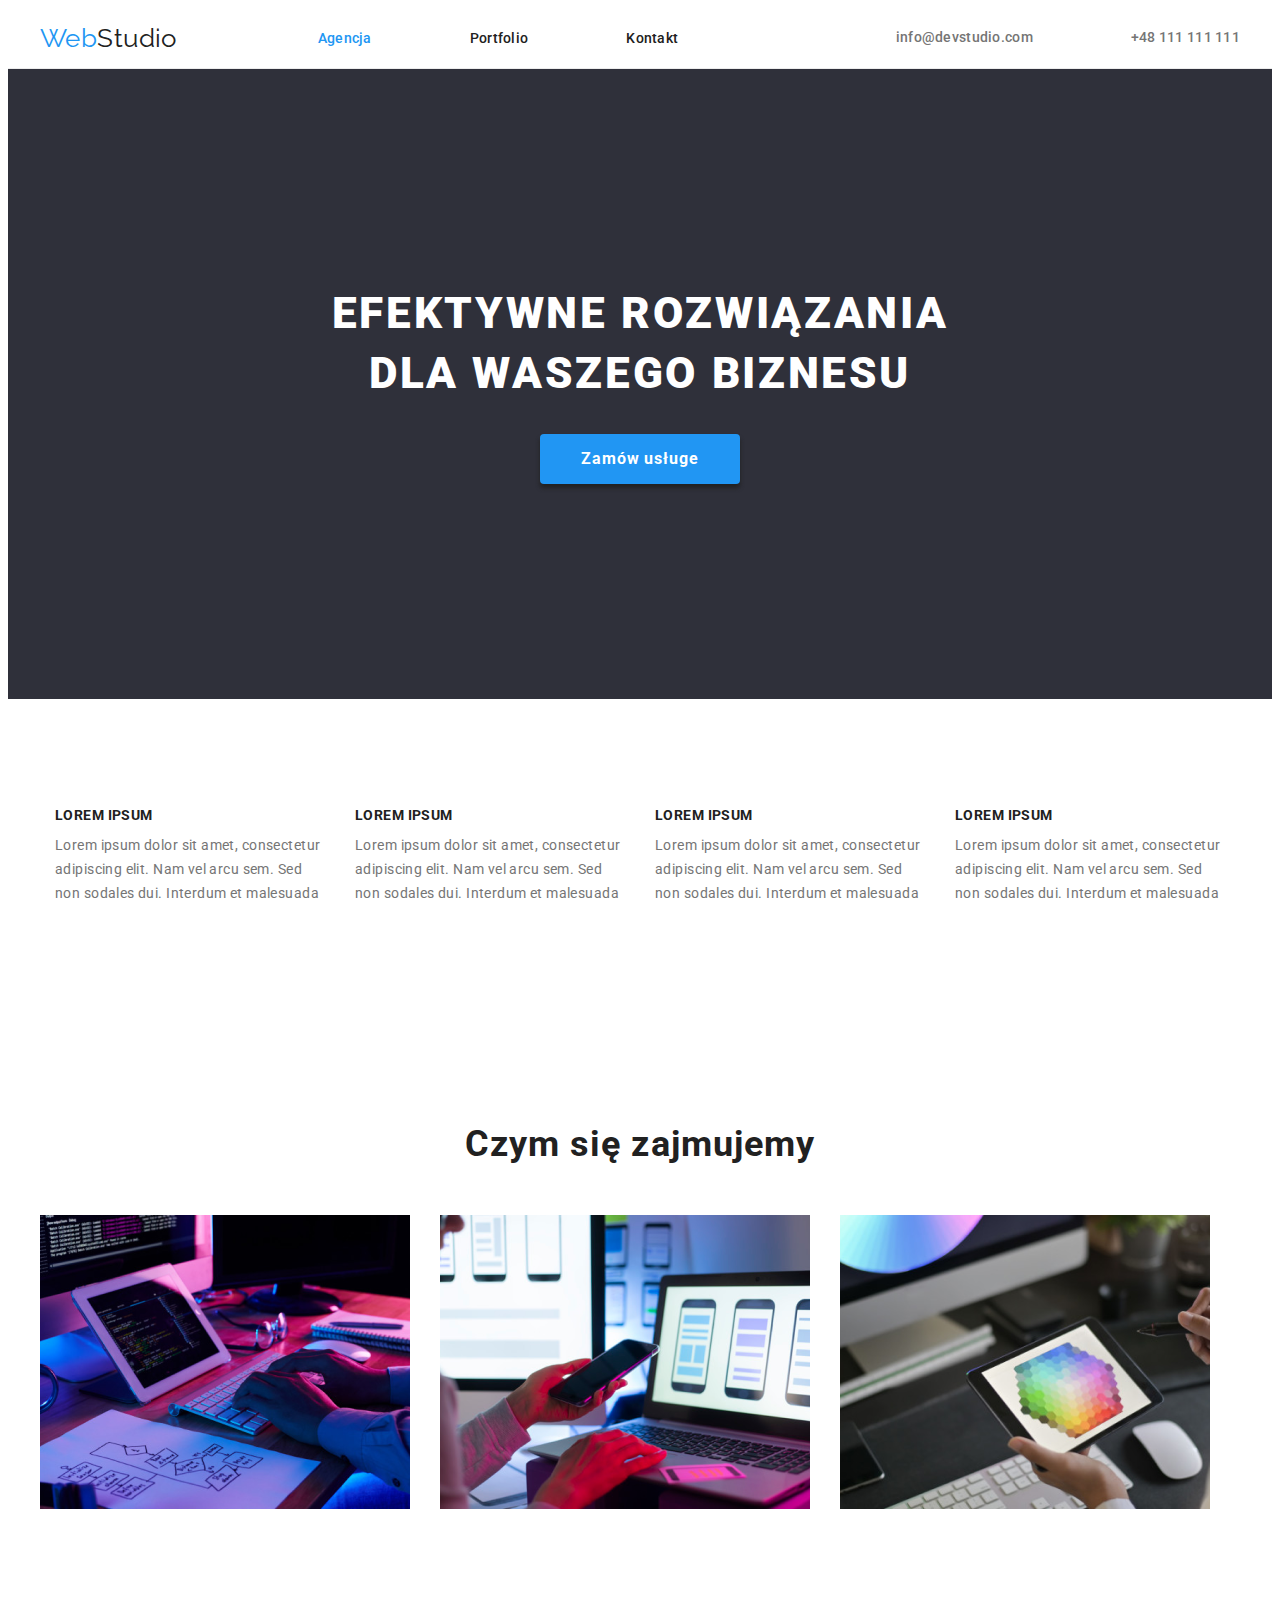
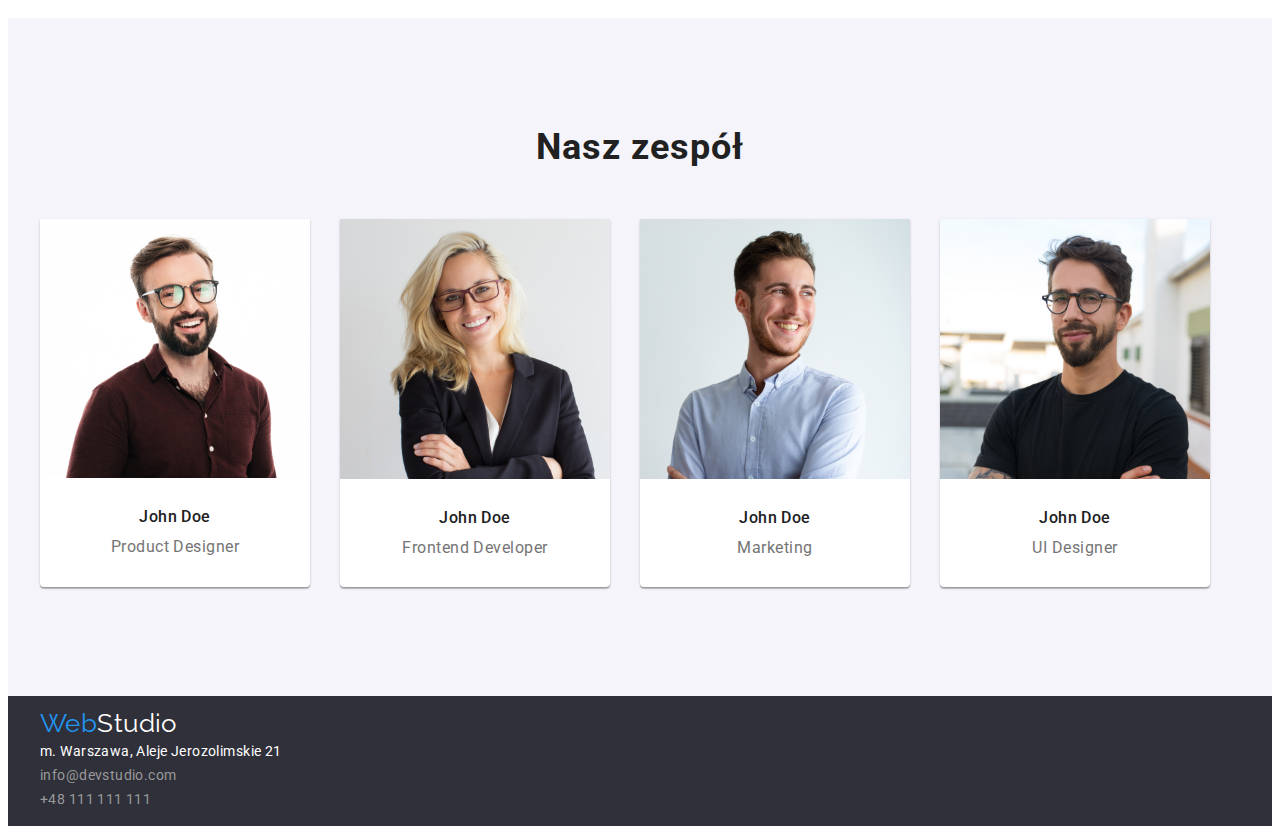
==== index.html @ 2e4f1cc1 "creating a new repository for hm_4" ====
<!DOCTYPE html>
<html lang="en">
    <head>
        <meta charset="UTF-8" />
        <meta name="viewport" content="width=device-width, initial-scale=1.0" />
        <link rel="stylesheet" href="https://cdnjs.cloudflare.com/ajax/libs/modern-normalize/1.1.0/modern-normalize.min.css" integrity="sha512-wpPYUAdjBVSE4KJnH1VR1HeZfpl1ub8YT/NKx4PuQ5NmX2tKuGu6U/JRp5y+Y8XG2tV+wKQpNHVUX03MfMFn9Q==" crossorigin="anonymous" referrerpolicy="no-referrer" />
        <link rel="preconnect" href="https://fonts.googleapis.com">
        <link rel="preconnect" href="https://fonts.gstatic.com" crossorigin>
        <link href="https://fonts.googleapis.com/css2?family=Raleway:wght@700&family=Roboto:wght@400;500;700;900&display=swap" rel="stylesheet">

        <title>Zadanie domowe №3</title>
        <link rel="stylesheet" href="css/styles.css">
    </head>
    <body>
        <header>
            <div class="container header_helper">
                <nav class="header_nav">
                    <a href="index.html" class="logo_WS"><span class="logo_blue">Web</span>Studio</a>
                    <ul class="header_list">
                        <li><a class="header_link current" href="index.html" >Agencja</a></li>
                        <li><a class="header_link" href="portfolio.html" >Portfolio</a></li>
                        <li><a class="header_link " href="#">Kontakt</a></li>
                    </ul>
                </nav>
                <div class="header_kontakt">
                    <a class="header_link header_kontact_link" href="mailto:info@devstudio.com">info@devstudio.com</a></li>
                    <a class="header_link header_kontact_link" href="tel:+48111111111">+48 111 111 111</a>
                </div>
            </div>
            </header>
        <main>
            <section class="title_section">
                <div class="container">
                 <h1 class="title_section_h1">
                     EFEKTYWNE ROZWIĄZANIA
                     DLA WASZEGO BIZNESU
                 </h1>
                 <button class="title_section_button" type="button">
                     Zamów usługe
                 </button>
            </div>
            </section>

            <section class="section">
              <div class="container">
                <h2 class="Our_Advantages_h2">Nasze atuty</h2>
                <ul class="Our_Advantages">
                    <li class="OA_list">
                        <h3>LOREM IPSUM</h3> 
                        <p>
                            Lorem ipsum dolor sit amet, consectetur
                            adipiscing elit. Nam vel arcu sem. Sed
                            non sodales dui. Interdum et malesuada
                        </p>
                    </li>
                    <li class="OA_list">
                        <h3>LOREM IPSUM</h3> 
                        <p>
                            Lorem ipsum dolor sit amet, consectetur
                            adipiscing elit. Nam vel arcu sem. Sed
                            non sodales dui. Interdum et malesuada
                        </p>
                    </li>
                    <li class="OA_list">
                        <h3>LOREM IPSUM</h3> 
                        <p>
                            Lorem ipsum dolor sit amet, consectetur
                            adipiscing elit. Nam vel arcu sem. Sed
                            non sodales dui. Interdum et malesuada
                        </p>
                    </li>
                    <li class="OA_list">
                        <h3>LOREM IPSUM</h3> 
                        <p>
                            Lorem ipsum dolor sit amet, consectetur
                            adipiscing elit. Nam vel arcu sem. Sed
                            non sodales dui. Interdum et malesuada
                        </p>
                    </li>
                </ul>
              </div>
            </section>
            <section class="section">
              <div class="container">
                <h2 class="what_we_do_h2">Czym się zajmujemy</h2>
                <ul class="what_we_do_list">
                    <li class="WWD_list"><img src="images/wht_w_d_1.jpg" alt="Praca pszy komputerze" width="370"></li>
                    <li class="WWD_list"><img src="images/wht_w_d_2.jpg" alt="Praca pszy Telefonie" width="370"></li>
                    <li class="WWD_list"><img src="images/wht_w_d_3.jpg" alt="Praca pszy tablecie" width="370"></li>
                </ul>
              </div>
            </section>
            <section class="our_team section">
              <div class="container">
                <h2 class="our_team_h2">Nasz zespół</h2>
                <ul class="our_team_ul">
                    <li class="OT_list"><img src="images/worker_1.jpg" alt="John Doe" width="270" height="260"><h3>John Doe</h3> <p>Product Designer</p></li>
                    <li class="OT_list"><img src="images/worker_2.jpg" alt="John Doe" width="270" height="260"><h3>John Doe</h3> <p>Frontend Developer</p></li>
                    <li class="OT_list"><img src="images/worker_3.jpg" alt="John Doe" width="270" height="260"><h3>John Doe</h3> <p>Marketing</p></li>
                    <li class="OT_list"><img src="images/worker_4.jpg" alt="John Doe" width="270" height="260"><h3>John Doe</h3> <p>UI Designer</p></li>
                </ul>
              </div>
            </section>
        </main>
        <footer class="footer_portfolio">
            <div class="container">
             <ul>
                 <li><a href="index.html" class="logo_WS logo_WS_white"><span class="logo_blue">Web</span>Studio</a></li>
                 <li><a class="map_address " href="https://goo.gl/maps/nUJ5Fd3hbuF8FEqy5">m. Warszawa, Aleje Jerozolimskie 21</a></li>
                 <li><a class="contact_info " href="mailto:info@devstudio.com">info@devstudio.com</a></li>
                 <li><a class="contact_info " href="tel:+48111111111">+48 111 111 111</a></li>
             </ul>
            </div>
        </footer>
    </body>
</html>
---- css/styles.css ----
:root {
  --link_and_button_color: #2196f3;
  --letters_and_logo_color_black: #212121;
  --letters_and_logo_color_white: #ffffff;
}
body {
  font-family: 'Roboto';
  background-color: var(--letters_and_logo_color_white);
  color: var(--letters_and_logo_color_black);
  font-size: 14px;
  letter-spacing: 0.03em;
}
h1,
h2,
h3,
h4,
h5,
h6,
p {
  margin: 0;
}
img {
  display: block;
  max-width: 100%;
  height: auto;
}

ul,
ol {
  list-style: none;
  padding-left: 0;
  margin: 0;
}
a {
  text-decoration: none;
}
address {
  font-style: normal;
}
button {
  display: block;
  cursor: pointer;
  border: none;
  border-radius: 4px;
}
.section {
  padding-top: 94px;
  padding-bottom: 94px;
}
.container {
  width: 1200px;
  margin: 0 auto;
  padding: 15px 15px;
}
header {
  display: flex;
  align-items: center;
  border-bottom: 1px solid #ececec;
}
.header_helper {
  display: flex;
  align-items: center;
}
.logo_WS {
  font-family: 'Raleway';
  font-size: 26px;
  color: var(--letters_and_logo_color_black);
}
.logo_blue {
  color: var(--link_and_button_color);
}
.header_nav {
  display: flex;
  align-items: center;
}
.header_link {
  padding-left: 48px;
  font-weight: 500;
  font-size: 14px;
  line-height: 1.14;
  letter-spacing: 0.02em;
  color: var(--letters_and_logo_color_black);
}
.header_link:hover {
  color: var(--link_and_button_color);
}
.header_kontakt {
  display: flex;
  align-items: center;
  gap: 50px;
  margin-left: auto;
}
.header_kontact_link {
  color: #757575;
}
.header_kontakt > a:hover {
  color: var(--link_and_button_color);
}
.header_list {
  display: flex;
  gap: 50px;
  margin-left: 93px;
}
.title_section {
  text-align: center;
  background: #2f303a;
  padding: 200px 0;
}
.title_section_h1 {
  font-size: 44px;
  line-height: 1.36;
  letter-spacing: 0.06em;
  color: var(--letters_and_logo_color_white);
  font-weight: 900;
  width: 696px;
  margin: 0 auto;
  margin-bottom: 30px;
}
.title_section_button {
  min-width: 200px;
  font-family: 'Roboto';
  font-weight: 700;
  font-size: 16px;
  line-height: 1.88;
  letter-spacing: 0.06em;
  color: var(--letters_and_logo_color_white);
  box-shadow: 0px 4px 4px var(--letters_and_logo_color_black);
  border-radius: 4px;
  background-color: var(--link_and_button_color);
  margin: 0 auto;
  padding: 10px 41px;
  border: none;
}
.Our_Advantages {
  display: flex;
  justify-content: center;
  gap: 30px;
}
.Our_Advantages_h2 {
  position: absolute;
  width: 1px;
  height: 1px;
  margin: -1px;
  border: 0;
  padding: 0;
  white-space: normal;
  clip-path: inset(100%);
  clip: rect(0 0 0 0);
  overflow: hidden;
}
.OA_list > h3 {
  font-weight: 700;
  font-size: 14px;
  line-height: 1.14;
  letter-spacing: 0.03em;
  margin-bottom: 10px;
}
.OA_list > p {
  width: 270px;
  line-height: 1.71;
  color: #757575;
}
.what_we_do_list {
  display: flex;
  gap: 30px;
}
.what_we_do_h2 {
  text-align: center;
  font-weight: 700;
  font-size: 36px;
  line-height: 1.16;
  letter-spacing: 0.03em;
  margin-bottom: 50px;
}
.our_team {
  text-align: center;
  background-color: #f5f4fa;
}
.our_team_ul {
  display: flex;
  gap: 30px;
}
.our_team_h2 {
  font-weight: 700;
  font-size: 36px;
  line-height: 1.16;
  letter-spacing: 0.03em;
  margin-bottom: 50px;
}
.OT_list {
  background: #ffffff;
  box-shadow: 0px 1px 3px rgba(0, 0, 0, 0.12), 0px 1px 1px rgba(0, 0, 0, 0.14),
    0px 2px 1px rgba(0, 0, 0, 0.2);
  border-radius: 0px 0px 4px 4px;
}
.OT_list > h3 {
  font-weight: 500;
  font-size: 16px;
  line-height: 1.18;
  letter-spacing: 0.03em;
  padding-top: 30px;
  padding-bottom: 10px;
}
.OT_list > p {
  font-size: 16px;
  color: #757575;
  letter-spacing: 0.03em;
  padding-bottom: 30px;
}
footer {
  background: #2f303a;
  line-height: 24px;
}
.logo_WS_white {
  color: var(--letters_and_logo_color_white);
}
.map_address {
  color: var(--letters_and_logo_color_white);
}
.contact_info {
  color: #999999;
}
address {
  font-style: normal;
}
.footer_a_style {
  font-size: 14px;
  line-height: 1.71;
}
address > a:hover {
  color: var(--link_and_button_color);
}

.current {
  color: var(--link_and_button_color);
}

/* ⬇ <<PORTFOLIO>> ⬇ */
.title_button {
  display: flex;
  flex-direction: row;
  justify-content: center;
  flex-wrap: wrap;
  gap: 8px;
  padding-bottom: 50px;
}
.title_button_h1 {
  visibility: hidden;
}
.TB_list {
  display: inline-flex;
}
.TB_list > button {
  width: 93px;
  height: 38px;
  font-weight: 500;
  font-size: 16px;
  line-height: 1.62;
  background-color: #f5f4fa;
  color: var(--letters_and_logo_color_black);
  border: none;
  cursor: pointer;
  border-radius: 4px;
  letter-spacing: 0.03em;
  font-family: inherit;
}
.TB_list > button:hover {
  background-color: var(--link_and_button_color);
  color: var(--letters_and_logo_color_white);
}
.portfolio_list {
  display: flex;
  flex-direction: row;
  justify-content: center;
  flex-wrap: wrap;
  gap: 30px;
  font-weight: 700;
  font-size: 18px;
  margin: 0;
}

.Port_list {
  width: calc((80% - 100px) / 3);
  height: 404px;
  text-align: left;
  background-color: var(--letters_and_logo_color_white);
  border: 1px solid #eeeeee;
}

.Port_list > img {
  width: 100%;
  height: 294px;
}

.Port_list > h3 {
  font-weight: 700;
  font-size: 18px;
  line-height: 2;
  letter-spacing: 0.06em;
  margin: 0;
  padding-left: 24px;
}
.Port_list > p {
  font-size: 16px;
  line-height: 1.88;
  color: #757575;
  letter-spacing: 0.03em;
  margin: 0;
  padding-left: 24px;
}
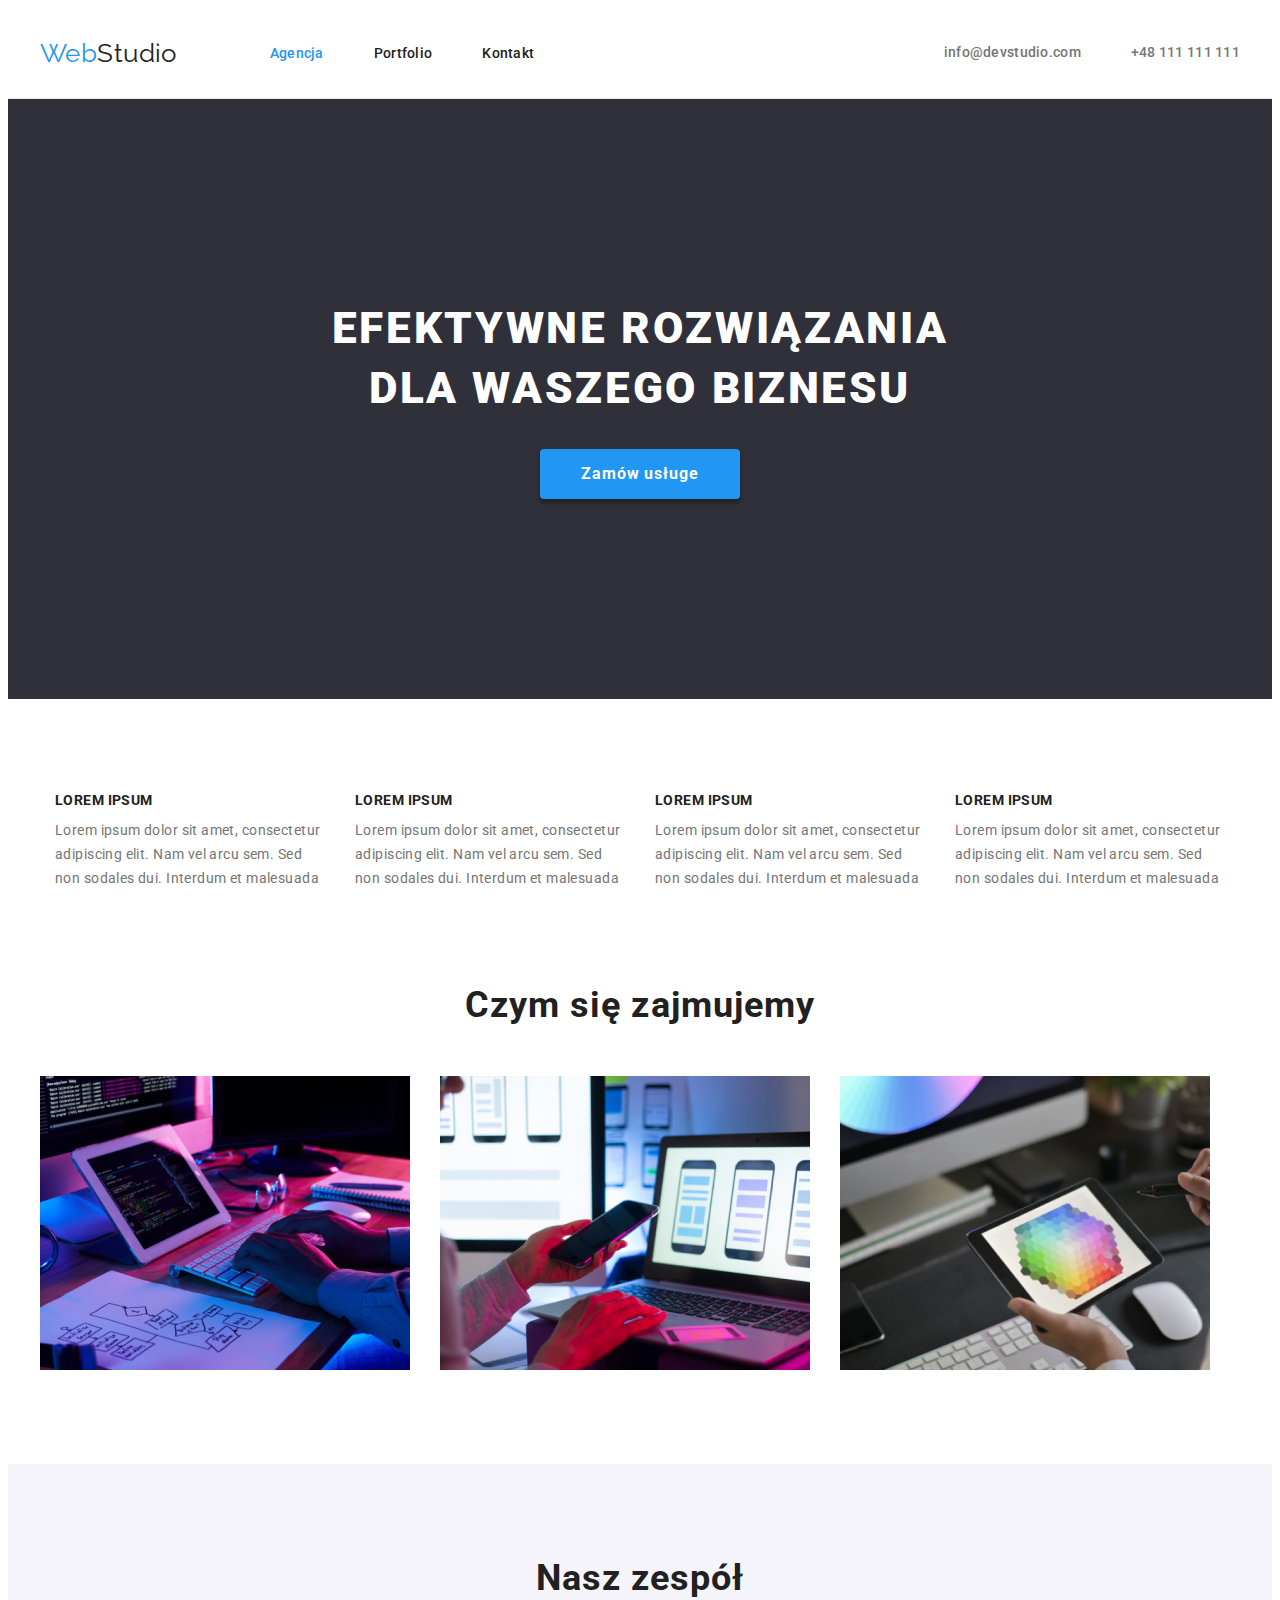
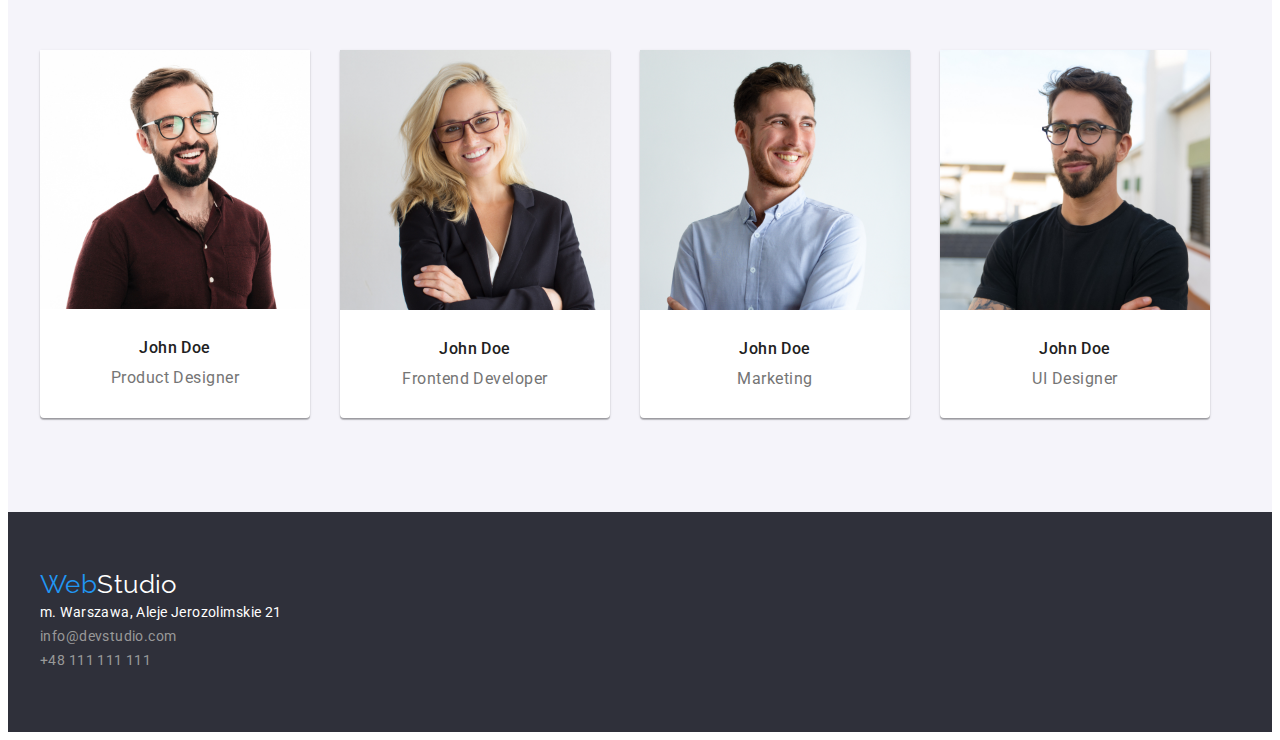
==== commit d7575301: "creating a new repository for hm_4" ====
--- a/index.html
+++ b/index.html
@@ -80,7 +80,7 @@
                 </ul>
               </div>
             </section>
-            <section class="section">
+            <section class="section padding_top_0">
               <div class="container">
                 <h2 class="what_we_do_h2">Czym się zajmujemy</h2>
                 <ul class="what_we_do_list">
@@ -94,22 +94,24 @@
               <div class="container">
                 <h2 class="our_team_h2">Nasz zespół</h2>
                 <ul class="our_team_ul">
-                    <li class="OT_list"><img src="images/worker_1.jpg" alt="John Doe" width="270" height="260"><h3>John Doe</h3> <p>Product Designer</p></li>
-                    <li class="OT_list"><img src="images/worker_2.jpg" alt="John Doe" width="270" height="260"><h3>John Doe</h3> <p>Frontend Developer</p></li>
-                    <li class="OT_list"><img src="images/worker_3.jpg" alt="John Doe" width="270" height="260"><h3>John Doe</h3> <p>Marketing</p></li>
-                    <li class="OT_list"><img src="images/worker_4.jpg" alt="John Doe" width="270" height="260"><h3>John Doe</h3> <p>UI Designer</p></li>
+                    <li class="OT_list"><img src="images/worker_1.jpg" alt="John Doe" width="270" height="260"><div><h3 class="OT_list_h3">John Doe</h3> <p class="OT_list_p">Product Designer</p></div></li>
+                    <li class="OT_list"><img src="images/worker_2.jpg" alt="John Doe" width="270" height="260"><div><h3 class="OT_list_h3">John Doe</h3> <p class="OT_list_p">Frontend Developer</p></div></li>
+                    <li class="OT_list"><img src="images/worker_3.jpg" alt="John Doe" width="270" height="260"><div><h3 class="OT_list_h3">John Doe</h3> <p class="OT_list_p">Marketing</p></div></li>
+                    <li class="OT_list"><img src="images/worker_4.jpg" alt="John Doe" width="270" height="260"><div><h3 class="OT_list_h3">John Doe</h3> <p class="OT_list_p">UI Designer</p></div></li>
                 </ul>
               </div>
             </section>
         </main>
         <footer class="footer_portfolio">
             <div class="container">
-             <ul>
-                 <li><a href="index.html" class="logo_WS logo_WS_white"><span class="logo_blue">Web</span>Studio</a></li>
-                 <li><a class="map_address " href="https://goo.gl/maps/nUJ5Fd3hbuF8FEqy5">m. Warszawa, Aleje Jerozolimskie 21</a></li>
-                 <li><a class="contact_info " href="mailto:info@devstudio.com">info@devstudio.com</a></li>
-                 <li><a class="contact_info " href="tel:+48111111111">+48 111 111 111</a></li>
-             </ul>
+            <a href="index.html" class="logo_WS logo_WS_white"><span class="logo_blue">Web</span>Studio</a>
+            <address>
+                <ul>
+                    <li><a class="map_address " href="https://goo.gl/maps/nUJ5Fd3hbuF8FEqy5">m. Warszawa, Aleje Jerozolimskie 21</a></li>
+                    <li><a class="contact_info " href="mailto:info@devstudio.com">info@devstudio.com</a></li>
+                    <li><a class="contact_info " href="tel:+48111111111">+48 111 111 111</a></li>
+                </ul>
+            </address>
             </div>
         </footer>
     </body>
--- a/css/styles.css
+++ b/css/styles.css
@@ -50,10 +50,13 @@
 .container {
   width: 1200px;
   margin: 0 auto;
-  padding: 15px 15px;
+  padding: 0 15px;
+}
+.padding_top_0 {
+  padding-top: 0;
 }
 header {
-  display: flex;
+  padding: 30px 0;
   align-items: center;
   border-bottom: 1px solid #ececec;
 }
@@ -74,7 +77,6 @@
   align-items: center;
 }
 .header_link {
-  padding-left: 48px;
   font-weight: 500;
   font-size: 14px;
   line-height: 1.14;
@@ -193,23 +195,25 @@
     0px 2px 1px rgba(0, 0, 0, 0.2);
   border-radius: 0px 0px 4px 4px;
 }
-.OT_list > h3 {
+.OT_list > div {
+  padding: 30px 0;
+}
+.OT_list_h3 {
   font-weight: 500;
   font-size: 16px;
   line-height: 1.18;
   letter-spacing: 0.03em;
-  padding-top: 30px;
-  padding-bottom: 10px;
-}
-.OT_list > p {
+  margin-bottom: 10px;
+}
+.OT_list_p {
   font-size: 16px;
   color: #757575;
   letter-spacing: 0.03em;
-  padding-bottom: 30px;
 }
 footer {
   background: #2f303a;
   line-height: 24px;
+  padding: 60px 0;
 }
 .logo_WS_white {
   color: var(--letters_and_logo_color_white);
@@ -242,10 +246,20 @@
   justify-content: center;
   flex-wrap: wrap;
   gap: 8px;
-  padding-bottom: 50px;
+  margin-bottom: 50px;
 }
 .title_button_h1 {
-  visibility: hidden;
+  position: absolute;
+  width: 1px;
+  height: 1px;
+  margin: -1px;
+  border: 0;
+  padding: 0;
+
+  white-space: nowrap;
+  clip-path: inset(100%);
+  clip: rect(0 0 0 0);
+  overflow: hidden;
 }
 .TB_list {
   display: inline-flex;
@@ -270,20 +284,13 @@
 }
 .portfolio_list {
   display: flex;
-  flex-direction: row;
   justify-content: center;
   flex-wrap: wrap;
   gap: 30px;
-  font-weight: 700;
-  font-size: 18px;
-  margin: 0;
 }
 
 .Port_list {
-  width: calc((80% - 100px) / 3);
-  height: 404px;
-  text-align: left;
-  background-color: var(--letters_and_logo_color_white);
+  width: 370px;
   border: 1px solid #eeeeee;
 }
 
@@ -291,20 +298,20 @@
   width: 100%;
   height: 294px;
 }
-
-.Port_list > h3 {
+.Port_list > div {
+  padding-left: 24px;
+  padding-top: 20px;
+  padding-bottom: 20px;
+}
+.Port_list_h3 {
   font-weight: 700;
   font-size: 18px;
   line-height: 2;
   letter-spacing: 0.06em;
-  margin: 0;
-  padding-left: 24px;
-}
-.Port_list > p {
+}
+.Port_list_p {
   font-size: 16px;
   line-height: 1.88;
   color: #757575;
   letter-spacing: 0.03em;
-  margin: 0;
-  padding-left: 24px;
-}
+}
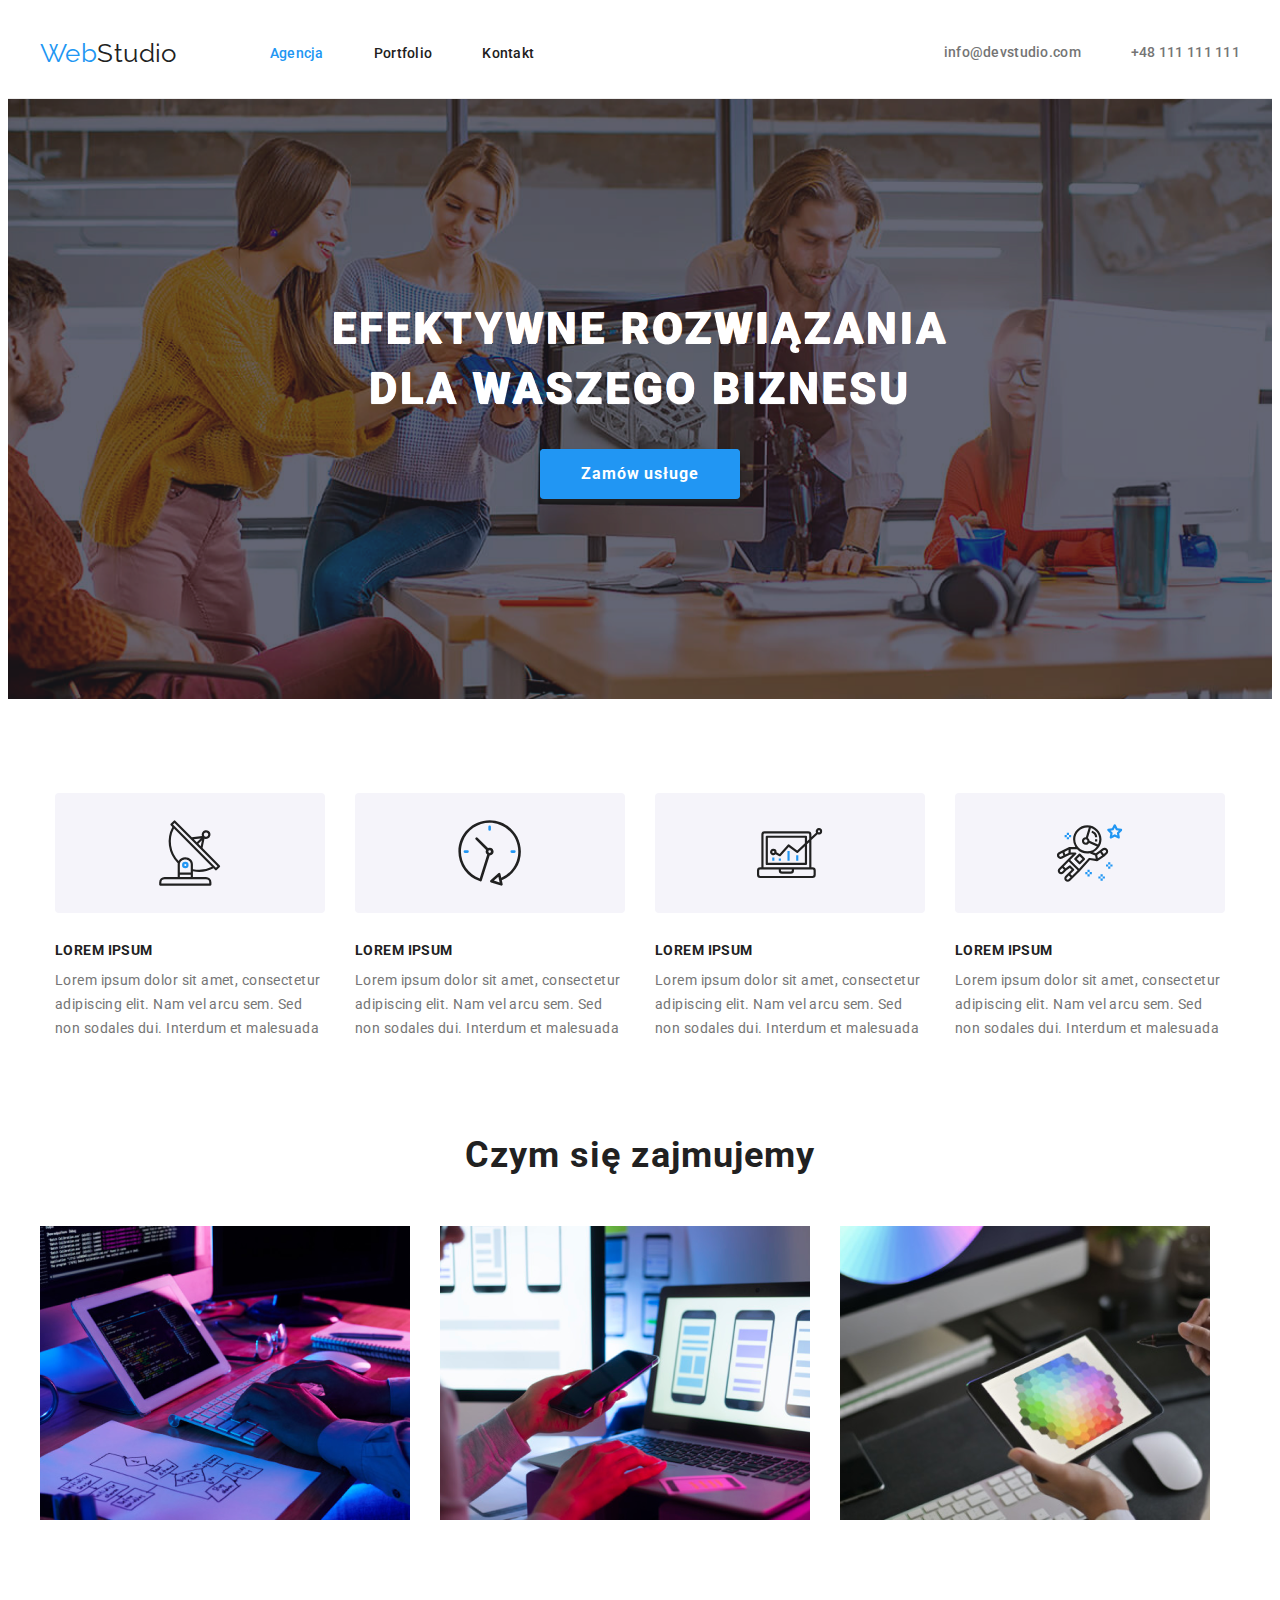
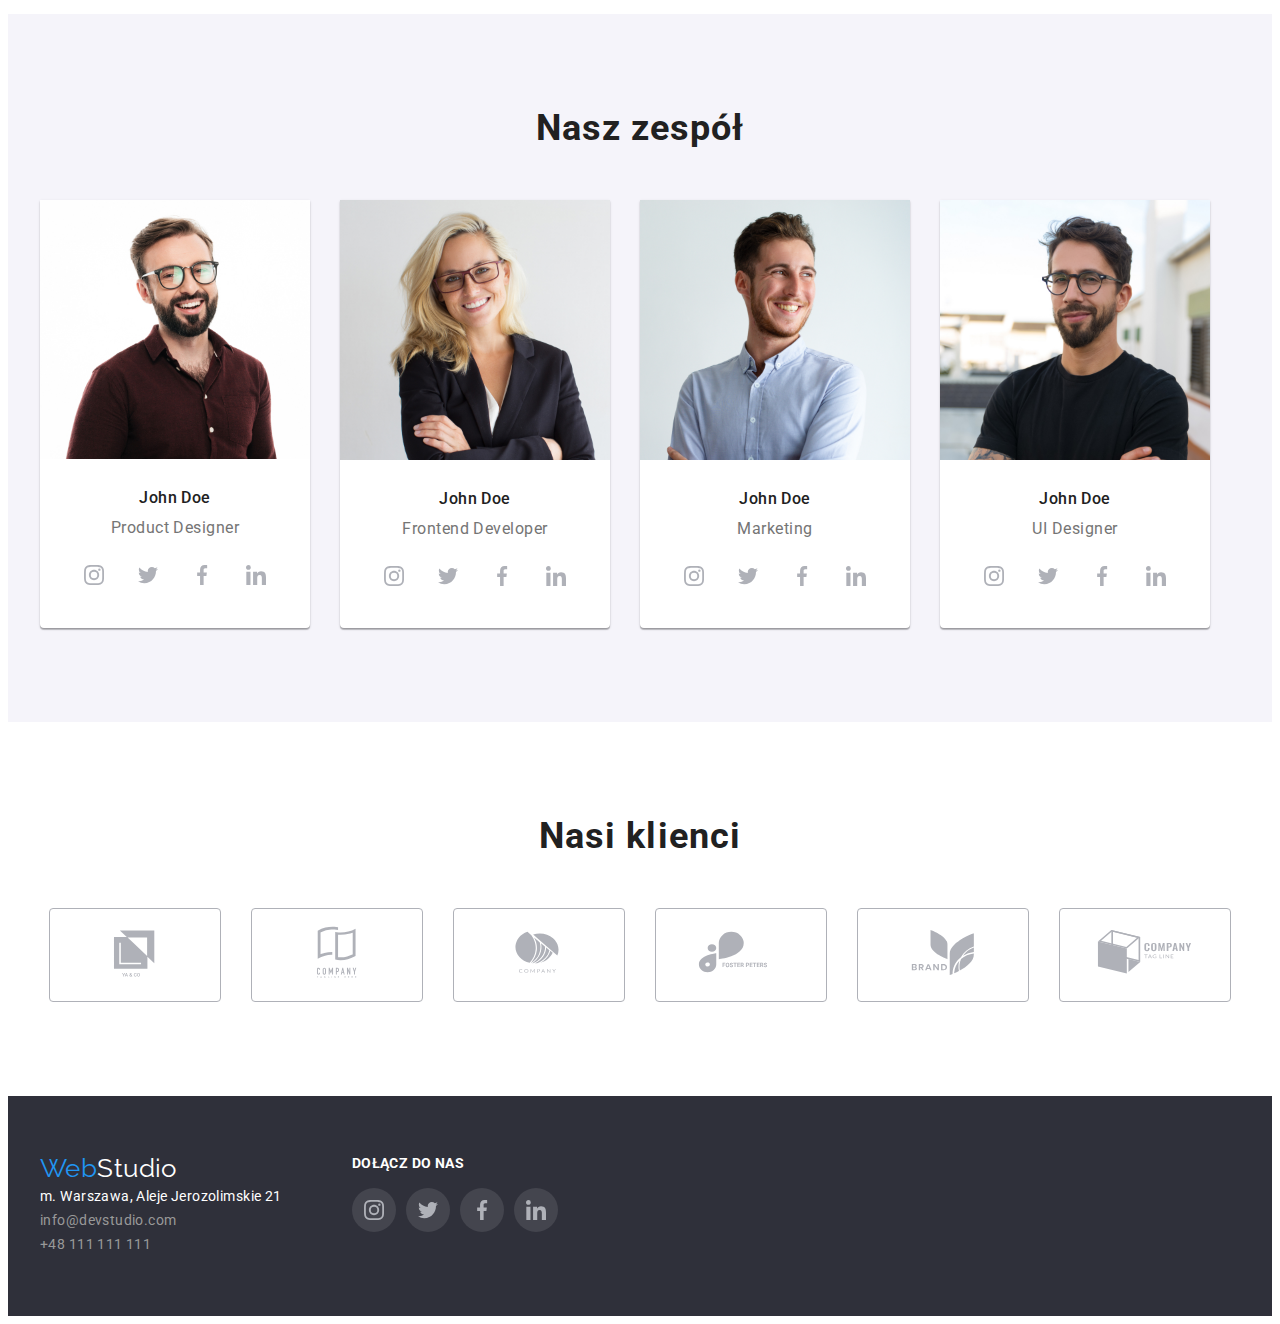
==== commit 97352b97: "work all night" ====
--- a/index.html
+++ b/index.html
@@ -29,7 +29,7 @@
             </div>
             </header>
         <main>
-            <section class="title_section">
+            <section class="section background_image_title">
                 <div class="container">
                  <h1 class="title_section_h1">
                      EFEKTYWNE ROZWIĄZANIA
@@ -46,6 +46,11 @@
                 <h2 class="Our_Advantages_h2">Nasze atuty</h2>
                 <ul class="Our_Advantages">
                     <li class="OA_list">
+                        <div class="Our_Advantages_icons">
+                            <svg width="65.32" height="70">
+                                <use href="images/icons.svg#icon-antenna-1"></use>
+                            </svg>
+                        </div>
                         <h3>LOREM IPSUM</h3> 
                         <p>
                             Lorem ipsum dolor sit amet, consectetur
@@ -54,6 +59,11 @@
                         </p>
                     </li>
                     <li class="OA_list">
+                        <div class="Our_Advantages_icons">
+                            <svg width="65.32" height="70">
+                                <use href="images/icons.svg#icon-clock-1"></use>
+                            </svg>
+                        </div>
                         <h3>LOREM IPSUM</h3> 
                         <p>
                             Lorem ipsum dolor sit amet, consectetur
@@ -62,6 +72,11 @@
                         </p>
                     </li>
                     <li class="OA_list">
+                        <div class="Our_Advantages_icons">
+                            <svg width="65.32" height="70">
+                                <use href="images/icons.svg#icon-diagram-1"></use>
+                            </svg>
+                        </div>
                         <h3>LOREM IPSUM</h3> 
                         <p>
                             Lorem ipsum dolor sit amet, consectetur
@@ -70,6 +85,11 @@
                         </p>
                     </li>
                     <li class="OA_list">
+                        <div class="Our_Advantages_icons">
+                            <svg width="65.32" height="70">
+                                <use href="images/icons.svg#icon-astronaut-1"></use>
+                            </svg>
+                        </div>
                         <h3>LOREM IPSUM</h3> 
                         <p>
                             Lorem ipsum dolor sit amet, consectetur
@@ -94,24 +114,224 @@
               <div class="container">
                 <h2 class="our_team_h2">Nasz zespół</h2>
                 <ul class="our_team_ul">
-                    <li class="OT_list"><img src="images/worker_1.jpg" alt="John Doe" width="270" height="260"><div><h3 class="OT_list_h3">John Doe</h3> <p class="OT_list_p">Product Designer</p></div></li>
-                    <li class="OT_list"><img src="images/worker_2.jpg" alt="John Doe" width="270" height="260"><div><h3 class="OT_list_h3">John Doe</h3> <p class="OT_list_p">Frontend Developer</p></div></li>
-                    <li class="OT_list"><img src="images/worker_3.jpg" alt="John Doe" width="270" height="260"><div><h3 class="OT_list_h3">John Doe</h3> <p class="OT_list_p">Marketing</p></div></li>
-                    <li class="OT_list"><img src="images/worker_4.jpg" alt="John Doe" width="270" height="260"><div><h3 class="OT_list_h3">John Doe</h3> <p class="OT_list_p">UI Designer</p></div></li>
+                    <li class="OT_list">
+                        <img src="images/worker_1.jpg" alt="John Doe" width="270" height="260">
+                        <div>
+                            <h3 class="OT_list_h3">John Doe</h3> 
+                            <p class="OT_list_p">Product Designer</p>  
+                            <ul class="social-media-box">
+                                <li>
+                                <a href="#" class="social-media"
+                                    ><svg width="20" height="20">
+                                    <use
+                                        href="images/icons.svg#icon-instagram-2"
+                                    ></use></svg></a>
+                                </li>
+                                <li>
+                                <a href="#" class="social-media"
+                                    ><svg width="20" height="20">
+                                    <use href="images/icons.svg#icon-twitter-1"></use></svg></a>
+                                </li>
+                                <li>
+                                <a href="#" class="social-media"
+                                    ><svg width="20" height="20">
+                                    <use href="images/icons.svg#icon-facebook-1"></use></svg></a>
+                                </li>
+                                <li>
+                                <a href="#" class="social-media"
+                                    ><svg width="20" height="20">
+                                    <use href="images/icons.svg#icon-linkedin-1"></use></svg></a>
+                                </li>
+                            </ul>
+                        </div>
+                    </li>
+                    <li class="OT_list">
+                        <img src="images/worker_2.jpg" alt="John Doe" width="270" height="260">
+                        <div>
+                            <h3 class="OT_list_h3">John Doe</h3> 
+                            <p class="OT_list_p">Frontend Developer</p>
+                            <ul class="social-media-box">
+                                <li>
+                                <a href="#" class="social-media"
+                                    ><svg width="20" height="20">
+                                    <use
+                                        href="images/icons.svg#icon-instagram-2"
+                                    ></use></svg></a>
+                                </li>
+                                <li>
+                                <a href="#" class="social-media"
+                                    ><svg width="20" height="20">
+                                    <use href="images/icons.svg#icon-twitter-1"></use></svg></a>
+                                </li>
+                                <li>
+                                <a href="#" class="social-media"
+                                    ><svg width="20" height="20">
+                                    <use href="images/icons.svg#icon-facebook-1"></use></svg></a>
+                                </li>
+                                <li>
+                                <a href="#" class="social-media"
+                                    ><svg width="20" height="20">
+                                    <use href="images/icons.svg#icon-linkedin-1"></use></svg></a>
+                                </li>
+                            </ul>
+                        </div>
+                    </li>
+                    <li class="OT_list">
+                        <img src="images/worker_3.jpg" alt="John Doe" width="270" height="260">
+                        <div>
+                            <h3 class="OT_list_h3">John Doe</h3> 
+                            <p class="OT_list_p">Marketing</p>
+                            <ul class="social-media-box">
+                                <li>
+                                <a href="#" class="social-media"
+                                    ><svg width="20" height="20">
+                                    <use
+                                        href="images/icons.svg#icon-instagram-2"
+                                    ></use></svg></a>
+                                </li>
+                                <li>
+                                <a href="#" class="social-media"
+                                    ><svg width="20" height="20">
+                                    <use href="images/icons.svg#icon-twitter-1"></use></svg></a>
+                                </li>
+                                <li>
+                                <a href="#" class="social-media"
+                                    ><svg width="20" height="20">
+                                    <use href="images/icons.svg#icon-facebook-1"></use></svg></a>
+                                </li>
+                                <li>
+                                <a href="#" class="social-media"
+                                    ><svg width="20" height="20">
+                                    <use href="images/icons.svg#icon-linkedin-1"></use></svg></a>
+                                </li>
+                            </ul>
+                        </div>
+                    </li>
+                    <li class="OT_list">
+                        <img src="images/worker_4.jpg" alt="John Doe" width="270" height="260">
+                        <div>
+                            <h3 class="OT_list_h3">John Doe</h3>
+                             <p class="OT_list_p">UI Designer</p>
+                             <ul class="social-media-box">
+                                <li>
+                                <a href="#" class="social-media"
+                                    ><svg width="20" height="20">
+                                    <use
+                                        href="images/icons.svg#icon-instagram-2"
+                                    ></use></svg></a>
+                                </li>
+                                <li>
+                                <a href="#" class="social-media"
+                                    ><svg width="20" height="20">
+                                    <use href="images/icons.svg#icon-twitter-1"></use></svg></a>
+                                </li>
+                                <li>
+                                <a href="#" class="social-media"
+                                    ><svg width="20" height="20">
+                                    <use href="images/icons.svg#icon-facebook-1"></use></svg></a>
+                                </li>
+                                <li>
+                                <a href="#" class="social-media"
+                                    ><svg width="20" height="20">
+                                    <use href="images/icons.svg#icon-linkedin-1"></use></svg></a>
+                                </li>
+                            </ul>
+                        </div>
+                    </li>
                 </ul>
               </div>
             </section>
+
+            <section class="section">
+
+     
+                <div class="container">
+                 
+                    <h2 class="our_team_h2">Nasi klienci</h2>
+                    <ul class="aur_clients">
+                      <li class="aur_clients-li">
+                        <a href="#">
+                            <svg width="106" height="60">
+                                <use href="images/icons.svg#icon-Logo"></use>
+                            </svg>
+                        </a>
+                      </li>
+                      <li class="aur_clients-li">
+                        <a href="#">
+                            <svg width="106" height="60">
+                                <use href="images/icons.svg#icon-Logo-1"></use>
+                            </svg>
+                        </a>
+                      </li>
+                      <li class="aur_clients-li">
+                        <a href="#">
+                            <svg width="106" height="60">
+                                <use href="images/icons.svg#icon-Logo-2"></use>
+                            </svg>
+                        </a>
+                      </li>
+                      <li class="aur_clients-li">
+                        <a href="#">
+                            <svg width="106" height="60">
+                                <use href="images/icons.svg#icon-Logo-5"></use>
+                            </svg>
+                        </a>
+                      </li>
+                      <li class="aur_clients-li">
+                        <a href="#">
+                            <svg width="106" height="60">
+                                <use href="images/icons.svg#icon-Logo-3"></use>
+                            </svg>
+                        </a>
+                      </li>
+                      <li class="aur_clients-li">
+                        <a href="#">
+                            <svg width="106" height="60">
+                                <use href="images/icons.svg#icon-Logo-4"></use>
+                            </svg>
+                        </a>
+                      </li>
+                    </ul>
+                     </div>
+                  </section>
         </main>
-        <footer class="footer_portfolio">
-            <div class="container">
-            <a href="index.html" class="logo_WS logo_WS_white"><span class="logo_blue">Web</span>Studio</a>
-            <address>
-                <ul>
-                    <li><a class="map_address " href="https://goo.gl/maps/nUJ5Fd3hbuF8FEqy5">m. Warszawa, Aleje Jerozolimskie 21</a></li>
-                    <li><a class="contact_info " href="mailto:info@devstudio.com">info@devstudio.com</a></li>
-                    <li><a class="contact_info " href="tel:+48111111111">+48 111 111 111</a></li>
-                </ul>
-            </address>
+        <footer>
+            <div class="container footer_flex">
+                <div>
+                    <a href="index.html" class="logo_WS logo_WS_white"><span class="logo_blue">Web</span>Studio</a>
+                    <address>
+                        <ul>
+                            <li><a class="map_address " href="https://goo.gl/maps/nUJ5Fd3hbuF8FEqy5">m. Warszawa, Aleje Jerozolimskie 21</a></li>
+                            <li><a class="contact_info " href="mailto:info@devstudio.com">info@devstudio.com</a></li>
+                            <li><a class="contact_info " href="tel:+48111111111">+48 111 111 111</a></li>
+                        </ul>
+                    </address>
+                </div>
+                <div>
+                    <h3 class="join_us_h3">DOŁĄCZ DO NAS</h3>
+                    <ul class="social-media-box">
+                      <li >
+                        <a href="#" class="social-media footer_bg"
+                          ><svg width="20" height="20">
+                            <use href="./images/icons.svg#icon-instagram-2"></use></svg></a>
+                      </li>
+                      <li >
+                        <a href="#" class="social-media footer_bg"
+                          ><svg width="20" height="20">
+                            <use href="images/icons.svg#icon-twitter-1"></use></svg></a>
+                      </li>
+                      <li>
+                        <a href="#" class="social-media footer_bg"
+                          ><svg width="20" height="20">
+                            <use href="images/icons.svg#icon-facebook-1"></use></svg></a>
+                      </li>
+                      <li>
+                        <a href="#" class="social-media footer_bg"
+                          ><svg width="20" height="20">
+                            <use href="images/icons.svg#icon-linkedin-1"></use></svg></a>
+                      </li>
+                    </ul>
+                  </div>
             </div>
         </footer>
     </body>
--- a/css/styles.css
+++ b/css/styles.css
@@ -44,8 +44,7 @@
   border-radius: 4px;
 }
 .section {
-  padding-top: 94px;
-  padding-bottom: 94px;
+  padding: 94px 0;
 }
 .container {
   width: 1200px;
@@ -103,10 +102,11 @@
   gap: 50px;
   margin-left: 93px;
 }
-.title_section {
+.background_image_title {
   text-align: center;
-  background: #2f303a;
   padding: 200px 0;
+  background: #2f303a url('/images/Header.jpg') no-repeat center;
+  background-size: 1600px 600px;
 }
 .title_section_h1 {
   font-size: 44px;
@@ -137,6 +137,15 @@
   display: flex;
   justify-content: center;
   gap: 30px;
+}
+.Our_Advantages_icons {
+  background-color: #f5f4fa;
+  height: 120px;
+  display: flex;
+  margin-bottom: 30px;
+  justify-content: center;
+  align-items: center;
+  border-radius: 4px;
 }
 .Our_Advantages_h2 {
   position: absolute;
@@ -183,6 +192,7 @@
   gap: 30px;
 }
 .our_team_h2 {
+  text-align: center;
   font-weight: 700;
   font-size: 36px;
   line-height: 1.16;
@@ -190,7 +200,7 @@
   margin-bottom: 50px;
 }
 .OT_list {
-  background: #ffffff;
+  background: var(--letters_and_logo_color_white);
   box-shadow: 0px 1px 3px rgba(0, 0, 0, 0.12), 0px 1px 1px rgba(0, 0, 0, 0.14),
     0px 2px 1px rgba(0, 0, 0, 0.2);
   border-radius: 0px 0px 4px 4px;
@@ -198,6 +208,28 @@
 .OT_list > div {
   padding: 30px 0;
 }
+/* ⬇ <<social media icons>> ⬇ */
+.social-media {
+  border-radius: 50%;
+  display: flex;
+  width: 44px;
+  height: 44px;
+  justify-content: center;
+  align-items: center;
+}
+.social-media:hover,
+.social-media:focus {
+  cursor: pointer;
+  background-color: var(--link_and_button_color);
+  --color3: var(--letters_and_logo_color_white);
+  outline: none;
+}
+.social-media-box {
+  display: flex;
+  gap: 10px;
+  justify-content: center;
+  margin-top: 16px;
+}
 .OT_list_h3 {
   font-weight: 500;
   font-size: 16px;
@@ -210,6 +242,30 @@
   color: #757575;
   letter-spacing: 0.03em;
 }
+
+.aur_clients {
+  display: flex;
+  justify-content: center;
+  align-items: center;
+  gap: 30px;
+}
+.aur_clients-li {
+  border: 1px solid #afb1b8;
+  border-radius: 4px;
+  width: 170px;
+  height: 92px;
+  display: flex;
+  justify-content: center;
+  align-items: center;
+}
+.aur_clients-li:hover,
+.aur_clients-li:focus {
+  --color3: var(--link_and_button_color);
+  cursor: pointer;
+  border-color: var(--link_and_button_color);
+  outline: none;
+}
+
 footer {
   background: #2f303a;
   line-height: 24px;
@@ -235,6 +291,19 @@
   color: var(--link_and_button_color);
 }
 
+.footer_flex {
+  display: flex;
+  gap: 70px;
+}
+.join_us_h3 {
+  color: var(--letters_and_logo_color_white);
+  font-size: 14px;
+  line-height: 1.14;
+  letter-spacing: 0.03em;
+}
+.footer_bg {
+  background-color: #ffffff1a;
+}
 .current {
   color: var(--link_and_button_color);
 }
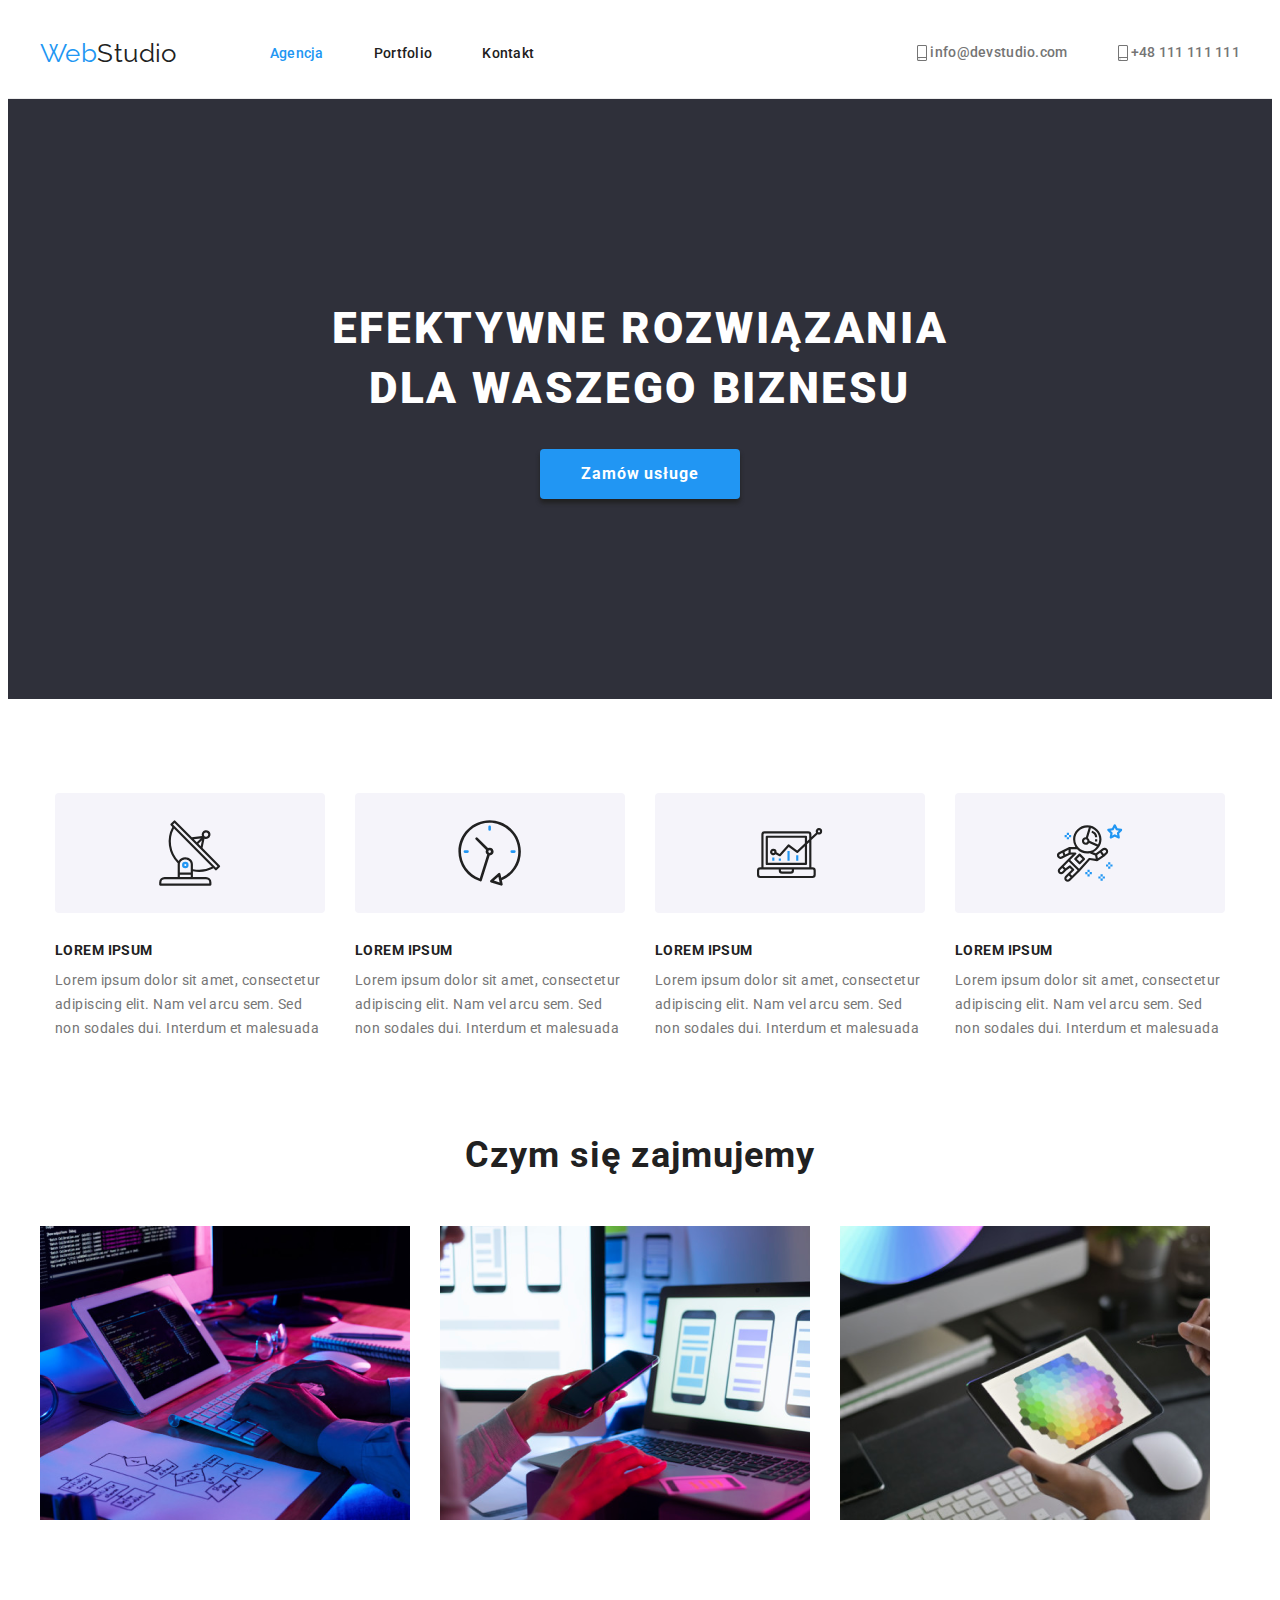
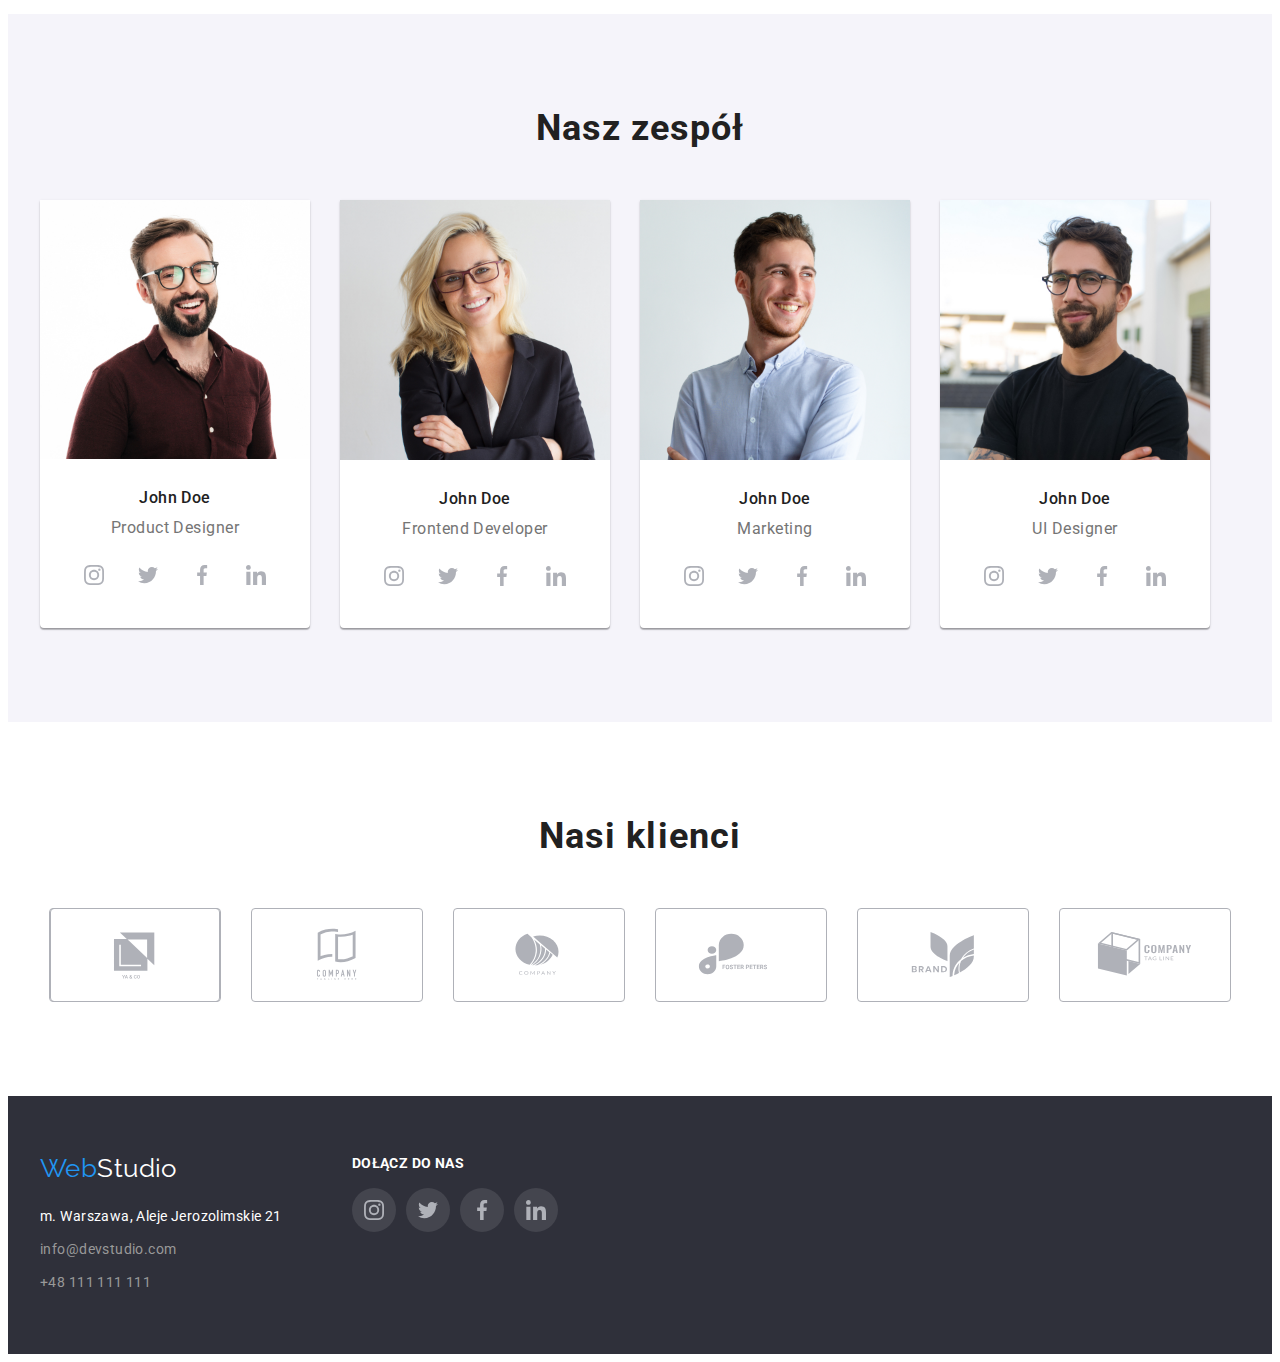
==== commit 7ea0d978: "last change" ====
--- a/index.html
+++ b/index.html
@@ -1,338 +1,373 @@
 <!DOCTYPE html>
 <html lang="en">
-    <head>
-        <meta charset="UTF-8" />
-        <meta name="viewport" content="width=device-width, initial-scale=1.0" />
-        <link rel="stylesheet" href="https://cdnjs.cloudflare.com/ajax/libs/modern-normalize/1.1.0/modern-normalize.min.css" integrity="sha512-wpPYUAdjBVSE4KJnH1VR1HeZfpl1ub8YT/NKx4PuQ5NmX2tKuGu6U/JRp5y+Y8XG2tV+wKQpNHVUX03MfMFn9Q==" crossorigin="anonymous" referrerpolicy="no-referrer" />
-        <link rel="preconnect" href="https://fonts.googleapis.com">
-        <link rel="preconnect" href="https://fonts.gstatic.com" crossorigin>
-        <link href="https://fonts.googleapis.com/css2?family=Raleway:wght@700&family=Roboto:wght@400;500;700;900&display=swap" rel="stylesheet">
+  <head>
+    <meta charset="UTF-8" />
+    <meta name="viewport" content="width=device-width, initial-scale=1.0" />
+    <link
+      rel="stylesheet"
+      href="https://cdnjs.cloudflare.com/ajax/libs/modern-normalize/1.1.0/modern-normalize.min.css"
+      integrity="sha512-wpPYUAdjBVSE4KJnH1VR1HeZfpl1ub8YT/NKx4PuQ5NmX2tKuGu6U/JRp5y+Y8XG2tV+wKQpNHVUX03MfMFn9Q=="
+      crossorigin="anonymous"
+      referrerpolicy="no-referrer"
+    />
+    <link rel="preconnect" href="https://fonts.googleapis.com" />
+    <link rel="preconnect" href="https://fonts.gstatic.com" crossorigin />
+    <link
+      href="https://fonts.googleapis.com/css2?family=Raleway:wght@700&family=Roboto:wght@400;500;700;900&display=swap"
+      rel="stylesheet"
+    />
 
-        <title>Zadanie domowe №3</title>
-        <link rel="stylesheet" href="css/styles.css">
-    </head>
-    <body>
-        <header>
-            <div class="container header_helper">
-                <nav class="header_nav">
-                    <a href="index.html" class="logo_WS"><span class="logo_blue">Web</span>Studio</a>
-                    <ul class="header_list">
-                        <li><a class="header_link current" href="index.html" >Agencja</a></li>
-                        <li><a class="header_link" href="portfolio.html" >Portfolio</a></li>
-                        <li><a class="header_link " href="#">Kontakt</a></li>
-                    </ul>
-                </nav>
-                <div class="header_kontakt">
-                    <a class="header_link header_kontact_link" href="mailto:info@devstudio.com">info@devstudio.com</a></li>
-                    <a class="header_link header_kontact_link" href="tel:+48111111111">+48 111 111 111</a>
-                </div>
-            </div>
-            </header>
-        <main>
-            <section class="section background_image_title">
-                <div class="container">
-                 <h1 class="title_section_h1">
-                     EFEKTYWNE ROZWIĄZANIA
-                     DLA WASZEGO BIZNESU
-                 </h1>
-                 <button class="title_section_button" type="button">
-                     Zamów usługe
-                 </button>
-            </div>
-            </section>
+    <title>Zadanie domowe №4</title>
+    <link rel="stylesheet" href="css/styles.css" />
+  </head>
+  <body>
+    <header>
+      <div class="container header_helper">
+        <nav class="header_nav">
+          <a href="index.html" class="logo_WS"><span class="logo_blue">Web</span>Studio</a>
+          <ul class="header_list">
+            <li><a class="header_link current" href="index.html">Agencja</a></li>
+            <li><a class="header_link" href="portfolio.html">Portfolio</a></li>
+            <li><a class="header_link" href="#">Kontakt</a></li>
+          </ul>
+        </nav>
+        <div class="header_contact">
+          <a class="header_link header_kontact_link" href="mailto:info@devstudio.com">
+            <svg class="header_contact_icon" width="10" height="16">
+              <use href="images/icons.svg#icon-smartphone"></use>
+            </svg>
+            info@devstudio.com
+          </a>
+          <a class="header_link header_kontact_link" href="tel:+48111111111">
+            <svg class="header_contact_icon" width="10" height="16">
+              <use href="images/icons.svg#icon-smartphone"></use>
+            </svg>
+            +48 111 111 111</a
+          >
+        </div>
+      </div>
+    </header>
+    <main>
+      <section class="section background_image_title">
+        <div class="container">
+          <h1 class="title_section_h1">EFEKTYWNE ROZWIĄZANIA DLA WASZEGO BIZNESU</h1>
+          <button class="title_section_button" type="button">Zamów usługe</button>
+        </div>
+      </section>
 
-            <section class="section">
-              <div class="container">
-                <h2 class="Our_Advantages_h2">Nasze atuty</h2>
-                <ul class="Our_Advantages">
-                    <li class="OA_list">
-                        <div class="Our_Advantages_icons">
-                            <svg width="65.32" height="70">
-                                <use href="images/icons.svg#icon-antenna-1"></use>
-                            </svg>
-                        </div>
-                        <h3>LOREM IPSUM</h3> 
-                        <p>
-                            Lorem ipsum dolor sit amet, consectetur
-                            adipiscing elit. Nam vel arcu sem. Sed
-                            non sodales dui. Interdum et malesuada
-                        </p>
-                    </li>
-                    <li class="OA_list">
-                        <div class="Our_Advantages_icons">
-                            <svg width="65.32" height="70">
-                                <use href="images/icons.svg#icon-clock-1"></use>
-                            </svg>
-                        </div>
-                        <h3>LOREM IPSUM</h3> 
-                        <p>
-                            Lorem ipsum dolor sit amet, consectetur
-                            adipiscing elit. Nam vel arcu sem. Sed
-                            non sodales dui. Interdum et malesuada
-                        </p>
-                    </li>
-                    <li class="OA_list">
-                        <div class="Our_Advantages_icons">
-                            <svg width="65.32" height="70">
-                                <use href="images/icons.svg#icon-diagram-1"></use>
-                            </svg>
-                        </div>
-                        <h3>LOREM IPSUM</h3> 
-                        <p>
-                            Lorem ipsum dolor sit amet, consectetur
-                            adipiscing elit. Nam vel arcu sem. Sed
-                            non sodales dui. Interdum et malesuada
-                        </p>
-                    </li>
-                    <li class="OA_list">
-                        <div class="Our_Advantages_icons">
-                            <svg width="65.32" height="70">
-                                <use href="images/icons.svg#icon-astronaut-1"></use>
-                            </svg>
-                        </div>
-                        <h3>LOREM IPSUM</h3> 
-                        <p>
-                            Lorem ipsum dolor sit amet, consectetur
-                            adipiscing elit. Nam vel arcu sem. Sed
-                            non sodales dui. Interdum et malesuada
-                        </p>
-                    </li>
+      <section class="section">
+        <div class="container">
+          <h2 class="Our_Advantages_h2">Nasze atuty</h2>
+          <ul class="Our_Advantages">
+            <li class="OA_list">
+              <div class="Our_Advantages_icons">
+                <svg width="65.32" height="70">
+                  <use href="images/icons.svg#icon-antenna-1"></use>
+                </svg>
+              </div>
+              <h3>LOREM IPSUM</h3>
+              <p>
+                Lorem ipsum dolor sit amet, consectetur adipiscing elit. Nam vel arcu sem. Sed non
+                sodales dui. Interdum et malesuada
+              </p>
+            </li>
+            <li class="OA_list">
+              <div class="Our_Advantages_icons">
+                <svg width="65.32" height="70">
+                  <use href="images/icons.svg#icon-clock-1"></use>
+                </svg>
+              </div>
+              <h3>LOREM IPSUM</h3>
+              <p>
+                Lorem ipsum dolor sit amet, consectetur adipiscing elit. Nam vel arcu sem. Sed non
+                sodales dui. Interdum et malesuada
+              </p>
+            </li>
+            <li class="OA_list">
+              <div class="Our_Advantages_icons">
+                <svg width="65.32" height="70">
+                  <use href="images/icons.svg#icon-diagram-1"></use>
+                </svg>
+              </div>
+              <h3>LOREM IPSUM</h3>
+              <p>
+                Lorem ipsum dolor sit amet, consectetur adipiscing elit. Nam vel arcu sem. Sed non
+                sodales dui. Interdum et malesuada
+              </p>
+            </li>
+            <li class="OA_list">
+              <div class="Our_Advantages_icons">
+                <svg width="65.32" height="70">
+                  <use href="images/icons.svg#icon-astronaut-1"></use>
+                </svg>
+              </div>
+              <h3>LOREM IPSUM</h3>
+              <p>
+                Lorem ipsum dolor sit amet, consectetur adipiscing elit. Nam vel arcu sem. Sed non
+                sodales dui. Interdum et malesuada
+              </p>
+            </li>
+          </ul>
+        </div>
+      </section>
+      <section class="section padding_top_0">
+        <div class="container">
+          <h2 class="what_we_do_h2">Czym się zajmujemy</h2>
+          <ul class="what_we_do_list">
+            <li class="WWD_list">
+              <img src="images/wht_w_d_1.jpg" alt="Praca pszy komputerze" width="370" />
+            </li>
+            <li class="WWD_list">
+              <img src="images/wht_w_d_2.jpg" alt="Praca pszy Telefonie" width="370" />
+            </li>
+            <li class="WWD_list">
+              <img src="images/wht_w_d_3.jpg" alt="Praca pszy tablecie" width="370" />
+            </li>
+          </ul>
+        </div>
+      </section>
+      <section class="our_team section">
+        <div class="container">
+          <h2 class="our_team_h2">Nasz zespół</h2>
+          <ul class="our_team_ul">
+            <li class="OT_list">
+              <img src="images/worker_1.jpg" alt="John Doe" width="270" height="260" />
+              <div>
+                <h3 class="OT_list_h3">John Doe</h3>
+                <p class="OT_list_p">Product Designer</p>
+                <ul class="social-media-box">
+                  <li>
+                    <a href="#" class="social-media"
+                      ><svg width="20" height="20">
+                        <use href="images/icons.svg#icon-instagram-2"></use></svg
+                    ></a>
+                  </li>
+                  <li>
+                    <a href="#" class="social-media"
+                      ><svg width="20" height="20">
+                        <use href="images/icons.svg#icon-twitter-1"></use></svg
+                    ></a>
+                  </li>
+                  <li>
+                    <a href="#" class="social-media"
+                      ><svg width="20" height="20">
+                        <use href="images/icons.svg#icon-facebook-1"></use></svg
+                    ></a>
+                  </li>
+                  <li>
+                    <a href="#" class="social-media"
+                      ><svg width="20" height="20">
+                        <use href="images/icons.svg#icon-linkedin-1"></use></svg
+                    ></a>
+                  </li>
                 </ul>
               </div>
-            </section>
-            <section class="section padding_top_0">
-              <div class="container">
-                <h2 class="what_we_do_h2">Czym się zajmujemy</h2>
-                <ul class="what_we_do_list">
-                    <li class="WWD_list"><img src="images/wht_w_d_1.jpg" alt="Praca pszy komputerze" width="370"></li>
-                    <li class="WWD_list"><img src="images/wht_w_d_2.jpg" alt="Praca pszy Telefonie" width="370"></li>
-                    <li class="WWD_list"><img src="images/wht_w_d_3.jpg" alt="Praca pszy tablecie" width="370"></li>
+            </li>
+            <li class="OT_list">
+              <img src="images/worker_2.jpg" alt="John Doe" width="270" height="260" />
+              <div>
+                <h3 class="OT_list_h3">John Doe</h3>
+                <p class="OT_list_p">Frontend Developer</p>
+                <ul class="social-media-box">
+                  <li>
+                    <a href="#" class="social-media"
+                      ><svg width="20" height="20">
+                        <use href="images/icons.svg#icon-instagram-2"></use></svg
+                    ></a>
+                  </li>
+                  <li>
+                    <a href="#" class="social-media"
+                      ><svg width="20" height="20">
+                        <use href="images/icons.svg#icon-twitter-1"></use></svg
+                    ></a>
+                  </li>
+                  <li>
+                    <a href="#" class="social-media"
+                      ><svg width="20" height="20">
+                        <use href="images/icons.svg#icon-facebook-1"></use></svg
+                    ></a>
+                  </li>
+                  <li>
+                    <a href="#" class="social-media"
+                      ><svg width="20" height="20">
+                        <use href="images/icons.svg#icon-linkedin-1"></use></svg
+                    ></a>
+                  </li>
                 </ul>
               </div>
-            </section>
-            <section class="our_team section">
-              <div class="container">
-                <h2 class="our_team_h2">Nasz zespół</h2>
-                <ul class="our_team_ul">
-                    <li class="OT_list">
-                        <img src="images/worker_1.jpg" alt="John Doe" width="270" height="260">
-                        <div>
-                            <h3 class="OT_list_h3">John Doe</h3> 
-                            <p class="OT_list_p">Product Designer</p>  
-                            <ul class="social-media-box">
-                                <li>
-                                <a href="#" class="social-media"
-                                    ><svg width="20" height="20">
-                                    <use
-                                        href="images/icons.svg#icon-instagram-2"
-                                    ></use></svg></a>
-                                </li>
-                                <li>
-                                <a href="#" class="social-media"
-                                    ><svg width="20" height="20">
-                                    <use href="images/icons.svg#icon-twitter-1"></use></svg></a>
-                                </li>
-                                <li>
-                                <a href="#" class="social-media"
-                                    ><svg width="20" height="20">
-                                    <use href="images/icons.svg#icon-facebook-1"></use></svg></a>
-                                </li>
-                                <li>
-                                <a href="#" class="social-media"
-                                    ><svg width="20" height="20">
-                                    <use href="images/icons.svg#icon-linkedin-1"></use></svg></a>
-                                </li>
-                            </ul>
-                        </div>
-                    </li>
-                    <li class="OT_list">
-                        <img src="images/worker_2.jpg" alt="John Doe" width="270" height="260">
-                        <div>
-                            <h3 class="OT_list_h3">John Doe</h3> 
-                            <p class="OT_list_p">Frontend Developer</p>
-                            <ul class="social-media-box">
-                                <li>
-                                <a href="#" class="social-media"
-                                    ><svg width="20" height="20">
-                                    <use
-                                        href="images/icons.svg#icon-instagram-2"
-                                    ></use></svg></a>
-                                </li>
-                                <li>
-                                <a href="#" class="social-media"
-                                    ><svg width="20" height="20">
-                                    <use href="images/icons.svg#icon-twitter-1"></use></svg></a>
-                                </li>
-                                <li>
-                                <a href="#" class="social-media"
-                                    ><svg width="20" height="20">
-                                    <use href="images/icons.svg#icon-facebook-1"></use></svg></a>
-                                </li>
-                                <li>
-                                <a href="#" class="social-media"
-                                    ><svg width="20" height="20">
-                                    <use href="images/icons.svg#icon-linkedin-1"></use></svg></a>
-                                </li>
-                            </ul>
-                        </div>
-                    </li>
-                    <li class="OT_list">
-                        <img src="images/worker_3.jpg" alt="John Doe" width="270" height="260">
-                        <div>
-                            <h3 class="OT_list_h3">John Doe</h3> 
-                            <p class="OT_list_p">Marketing</p>
-                            <ul class="social-media-box">
-                                <li>
-                                <a href="#" class="social-media"
-                                    ><svg width="20" height="20">
-                                    <use
-                                        href="images/icons.svg#icon-instagram-2"
-                                    ></use></svg></a>
-                                </li>
-                                <li>
-                                <a href="#" class="social-media"
-                                    ><svg width="20" height="20">
-                                    <use href="images/icons.svg#icon-twitter-1"></use></svg></a>
-                                </li>
-                                <li>
-                                <a href="#" class="social-media"
-                                    ><svg width="20" height="20">
-                                    <use href="images/icons.svg#icon-facebook-1"></use></svg></a>
-                                </li>
-                                <li>
-                                <a href="#" class="social-media"
-                                    ><svg width="20" height="20">
-                                    <use href="images/icons.svg#icon-linkedin-1"></use></svg></a>
-                                </li>
-                            </ul>
-                        </div>
-                    </li>
-                    <li class="OT_list">
-                        <img src="images/worker_4.jpg" alt="John Doe" width="270" height="260">
-                        <div>
-                            <h3 class="OT_list_h3">John Doe</h3>
-                             <p class="OT_list_p">UI Designer</p>
-                             <ul class="social-media-box">
-                                <li>
-                                <a href="#" class="social-media"
-                                    ><svg width="20" height="20">
-                                    <use
-                                        href="images/icons.svg#icon-instagram-2"
-                                    ></use></svg></a>
-                                </li>
-                                <li>
-                                <a href="#" class="social-media"
-                                    ><svg width="20" height="20">
-                                    <use href="images/icons.svg#icon-twitter-1"></use></svg></a>
-                                </li>
-                                <li>
-                                <a href="#" class="social-media"
-                                    ><svg width="20" height="20">
-                                    <use href="images/icons.svg#icon-facebook-1"></use></svg></a>
-                                </li>
-                                <li>
-                                <a href="#" class="social-media"
-                                    ><svg width="20" height="20">
-                                    <use href="images/icons.svg#icon-linkedin-1"></use></svg></a>
-                                </li>
-                            </ul>
-                        </div>
-                    </li>
+            </li>
+            <li class="OT_list">
+              <img src="images/worker_3.jpg" alt="John Doe" width="270" height="260" />
+              <div>
+                <h3 class="OT_list_h3">John Doe</h3>
+                <p class="OT_list_p">Marketing</p>
+                <ul class="social-media-box">
+                  <li>
+                    <a href="#" class="social-media"
+                      ><svg width="20" height="20">
+                        <use href="images/icons.svg#icon-instagram-2"></use></svg
+                    ></a>
+                  </li>
+                  <li>
+                    <a href="#" class="social-media"
+                      ><svg width="20" height="20">
+                        <use href="images/icons.svg#icon-twitter-1"></use></svg
+                    ></a>
+                  </li>
+                  <li>
+                    <a href="#" class="social-media"
+                      ><svg width="20" height="20">
+                        <use href="images/icons.svg#icon-facebook-1"></use></svg
+                    ></a>
+                  </li>
+                  <li>
+                    <a href="#" class="social-media"
+                      ><svg width="20" height="20">
+                        <use href="images/icons.svg#icon-linkedin-1"></use></svg
+                    ></a>
+                  </li>
                 </ul>
               </div>
-            </section>
+            </li>
+            <li class="OT_list">
+              <img src="images/worker_4.jpg" alt="John Doe" width="270" height="260" />
+              <div>
+                <h3 class="OT_list_h3">John Doe</h3>
+                <p class="OT_list_p">UI Designer</p>
+                <ul class="social-media-box">
+                  <li>
+                    <a href="#" class="social-media"
+                      ><svg width="20" height="20">
+                        <use href="images/icons.svg#icon-instagram-2"></use></svg
+                    ></a>
+                  </li>
+                  <li>
+                    <a href="#" class="social-media"
+                      ><svg width="20" height="20">
+                        <use href="images/icons.svg#icon-twitter-1"></use></svg
+                    ></a>
+                  </li>
+                  <li>
+                    <a href="#" class="social-media"
+                      ><svg width="20" height="20">
+                        <use href="images/icons.svg#icon-facebook-1"></use></svg
+                    ></a>
+                  </li>
+                  <li>
+                    <a href="#" class="social-media"
+                      ><svg width="20" height="20">
+                        <use href="images/icons.svg#icon-linkedin-1"></use></svg
+                    ></a>
+                  </li>
+                </ul>
+              </div>
+            </li>
+          </ul>
+        </div>
+      </section>
 
-            <section class="section">
-
-     
-                <div class="container">
-                 
-                    <h2 class="our_team_h2">Nasi klienci</h2>
-                    <ul class="aur_clients">
-                      <li class="aur_clients-li">
-                        <a href="#">
-                            <svg width="106" height="60">
-                                <use href="images/icons.svg#icon-Logo"></use>
-                            </svg>
-                        </a>
-                      </li>
-                      <li class="aur_clients-li">
-                        <a href="#">
-                            <svg width="106" height="60">
-                                <use href="images/icons.svg#icon-Logo-1"></use>
-                            </svg>
-                        </a>
-                      </li>
-                      <li class="aur_clients-li">
-                        <a href="#">
-                            <svg width="106" height="60">
-                                <use href="images/icons.svg#icon-Logo-2"></use>
-                            </svg>
-                        </a>
-                      </li>
-                      <li class="aur_clients-li">
-                        <a href="#">
-                            <svg width="106" height="60">
-                                <use href="images/icons.svg#icon-Logo-5"></use>
-                            </svg>
-                        </a>
-                      </li>
-                      <li class="aur_clients-li">
-                        <a href="#">
-                            <svg width="106" height="60">
-                                <use href="images/icons.svg#icon-Logo-3"></use>
-                            </svg>
-                        </a>
-                      </li>
-                      <li class="aur_clients-li">
-                        <a href="#">
-                            <svg width="106" height="60">
-                                <use href="images/icons.svg#icon-Logo-4"></use>
-                            </svg>
-                        </a>
-                      </li>
-                    </ul>
-                     </div>
-                  </section>
-        </main>
-        <footer>
-            <div class="container footer_flex">
-                <div>
-                    <a href="index.html" class="logo_WS logo_WS_white"><span class="logo_blue">Web</span>Studio</a>
-                    <address>
-                        <ul>
-                            <li><a class="map_address " href="https://goo.gl/maps/nUJ5Fd3hbuF8FEqy5">m. Warszawa, Aleje Jerozolimskie 21</a></li>
-                            <li><a class="contact_info " href="mailto:info@devstudio.com">info@devstudio.com</a></li>
-                            <li><a class="contact_info " href="tel:+48111111111">+48 111 111 111</a></li>
-                        </ul>
-                    </address>
-                </div>
-                <div>
-                    <h3 class="join_us_h3">DOŁĄCZ DO NAS</h3>
-                    <ul class="social-media-box">
-                      <li >
-                        <a href="#" class="social-media footer_bg"
-                          ><svg width="20" height="20">
-                            <use href="./images/icons.svg#icon-instagram-2"></use></svg></a>
-                      </li>
-                      <li >
-                        <a href="#" class="social-media footer_bg"
-                          ><svg width="20" height="20">
-                            <use href="images/icons.svg#icon-twitter-1"></use></svg></a>
-                      </li>
-                      <li>
-                        <a href="#" class="social-media footer_bg"
-                          ><svg width="20" height="20">
-                            <use href="images/icons.svg#icon-facebook-1"></use></svg></a>
-                      </li>
-                      <li>
-                        <a href="#" class="social-media footer_bg"
-                          ><svg width="20" height="20">
-                            <use href="images/icons.svg#icon-linkedin-1"></use></svg></a>
-                      </li>
-                    </ul>
-                  </div>
-            </div>
-        </footer>
-    </body>
-</html>+      <section class="section">
+        <div class="container">
+          <h2 class="our_team_h2">Nasi klienci</h2>
+          <ul class="aur_clients">
+            <li class="aur_clients-a">
+              <a href="#" class="aur_clients-a">
+                <svg width="106" height="60">
+                  <use href="images/icons.svg#icon-Logo"></use>
+                </svg>
+              </a>
+            </li>
+            <li class="aur_clients-li">
+              <a href="#" class="aur_clients-a">
+                <svg width="106" height="60">
+                  <use href="images/icons.svg#icon-Logo-1"></use>
+                </svg>
+              </a>
+            </li>
+            <li class="aur_clients-li">
+              <a href="#" class="aur_clients-a">
+                <svg width="106" height="60">
+                  <use href="images/icons.svg#icon-Logo-2"></use>
+                </svg>
+              </a>
+            </li>
+            <li class="aur_clients-li">
+              <a href="#" class="aur_clients-a">
+                <svg width="106" height="60">
+                  <use href="images/icons.svg#icon-Logo-5"></use>
+                </svg>
+              </a>
+            </li>
+            <li class="aur_clients-li">
+              <a href="#" class="aur_clients-a">
+                <svg width="106" height="60">
+                  <use href="images/icons.svg#icon-Logo-3"></use>
+                </svg>
+              </a>
+            </li>
+            <li class="aur_clients-li">
+              <a href="#" class="aur_clients-a">
+                <svg width="106" height="60">
+                  <use href="images/icons.svg#icon-Logo-4"></use>
+                </svg>
+              </a>
+            </li>
+          </ul>
+        </div>
+      </section>
+    </main>
+    <footer>
+      <div class="container footer_flex">
+        <div>
+          <a href="index.html" class="logo_WS logo_WS_white"
+            ><span class="logo_blue">Web</span>Studio</a
+          >
+          <address>
+            <ul>
+              <li class="address_items">
+                <a class="map_address" href="https://goo.gl/maps/nUJ5Fd3hbuF8FEqy5"
+                  >m. Warszawa, Aleje Jerozolimskie 21</a
+                >
+              </li>
+              <li class="address_items">
+                <a class="contact_info" href="mailto:info@devstudio.com">info@devstudio.com</a>
+              </li>
+              <li class="address_items">
+                <a class="contact_info" href="tel:+48111111111">+48 111 111 111</a>
+              </li>
+            </ul>
+          </address>
+        </div>
+        <div>
+          <h3 class="join_us_h3">DOŁĄCZ DO NAS</h3>
+          <ul class="social-media-box">
+            <li>
+              <a href="#" class="social-media footer_bg"
+                ><svg width="20" height="20">
+                  <use href="./images/icons.svg#icon-instagram-2"></use></svg
+              ></a>
+            </li>
+            <li>
+              <a href="#" class="social-media footer_bg"
+                ><svg width="20" height="20">
+                  <use href="images/icons.svg#icon-twitter-1"></use></svg
+              ></a>
+            </li>
+            <li>
+              <a href="#" class="social-media footer_bg"
+                ><svg width="20" height="20">
+                  <use href="images/icons.svg#icon-facebook-1"></use></svg
+              ></a>
+            </li>
+            <li>
+              <a href="#" class="social-media footer_bg"
+                ><svg width="20" height="20">
+                  <use href="images/icons.svg#icon-linkedin-1"></use></svg
+              ></a>
+            </li>
+          </ul>
+        </div>
+      </div>
+    </footer>
+  </body>
+</html>
--- a/css/styles.css
+++ b/css/styles.css
@@ -85,17 +85,18 @@
 .header_link:hover {
   color: var(--link_and_button_color);
 }
-.header_kontakt {
+.header_contact {
   display: flex;
   align-items: center;
   gap: 50px;
   margin-left: auto;
 }
+.header_contact_icon {
+  fill: currentColor;
+  vertical-align: middle;
+}
 .header_kontact_link {
   color: #757575;
-}
-.header_kontakt > a:hover {
-  color: var(--link_and_button_color);
 }
 .header_list {
   display: flex;
@@ -105,8 +106,13 @@
 .background_image_title {
   text-align: center;
   padding: 200px 0;
-  background: #2f303a url('/images/Header.jpg') no-repeat center;
-  background-size: 1600px 600px;
+  background-color: #2f303a;
+  background-image: url('../images/header.jpg');
+  background-repeat: no-repeat;
+  background-position: center;
+  background-size: cover;
+  max-width: 1600px;
+  margin: 0 auto;
 }
 .title_section_h1 {
   font-size: 44px;
@@ -216,12 +222,12 @@
   height: 44px;
   justify-content: center;
   align-items: center;
+  fill: currentColor;
 }
 .social-media:hover,
 .social-media:focus {
-  cursor: pointer;
   background-color: var(--link_and_button_color);
-  --color3: var(--letters_and_logo_color_white);
+  color: var(--letters_and_logo_color_white);
   outline: none;
 }
 .social-media-box {
@@ -249,7 +255,7 @@
   align-items: center;
   gap: 30px;
 }
-.aur_clients-li {
+.aur_clients-a {
   border: 1px solid #afb1b8;
   border-radius: 4px;
   width: 170px;
@@ -257,9 +263,10 @@
   display: flex;
   justify-content: center;
   align-items: center;
-}
-.aur_clients-li:hover,
-.aur_clients-li:focus {
+  fill: currentColor;
+}
+.aur_clients-a:hover,
+.aur_clients-a:focus {
   --color3: var(--link_and_button_color);
   cursor: pointer;
   border-color: var(--link_and_button_color);
@@ -282,6 +289,13 @@
 }
 address {
   font-style: normal;
+  margin-top: 20px;
+}
+.address_items:not(:last-child) {
+  margin-bottom: 9px;
+}
+.contact_info:hover {
+  color: var(--link_and_button_color);
 }
 .footer_a_style {
   font-size: 14px;
@@ -297,6 +311,7 @@
 }
 .join_us_h3 {
   color: var(--letters_and_logo_color_white);
+  font-weight: 700;
   font-size: 14px;
   line-height: 1.14;
   letter-spacing: 0.03em;
@@ -362,15 +377,46 @@
   width: 370px;
   border: 1px solid #eeeeee;
 }
+.Port_list_links {
+  display: block;
+}
+.Port_list_links:hover,
+.Port_list_links:focus {
+  box-shadow: 0px 1px 1px rgba(0, 0, 0, 0.12), 0px 4px 4px rgba(0, 0, 0, 0.06),
+    1px 4px 6px rgba(0, 0, 0, 0.16);
+  display: block;
+  outline: transparent;
+}
+
+.Port_list:hover .Port_list_overlay_hidden,
+.Port_list:focus .Port_list_overlay_hidden {
+  transform: translateY(0%);
+}
 
 .Port_list > img {
   width: 100%;
   height: 294px;
 }
-.Port_list > div {
+.Port_list_TextDiv {
   padding-left: 24px;
   padding-top: 20px;
   padding-bottom: 20px;
+}
+.Port_list_overlay_hidden {
+  position: relative;
+  overflow: hidden;
+}
+.Port_list_overlay {
+  display: flex;
+  align-items: center;
+  position: absolute;
+  top: 0;
+  width: 100%;
+  height: 100%;
+  background-color: var(--link_and_button_color);
+  outline: transparent;
+  transform: translateY(100%);
+  transition: transform 250ms cubic-bezier(0.4, 0, 0.2, 1);
 }
 .Port_list_h3 {
   font-weight: 700;
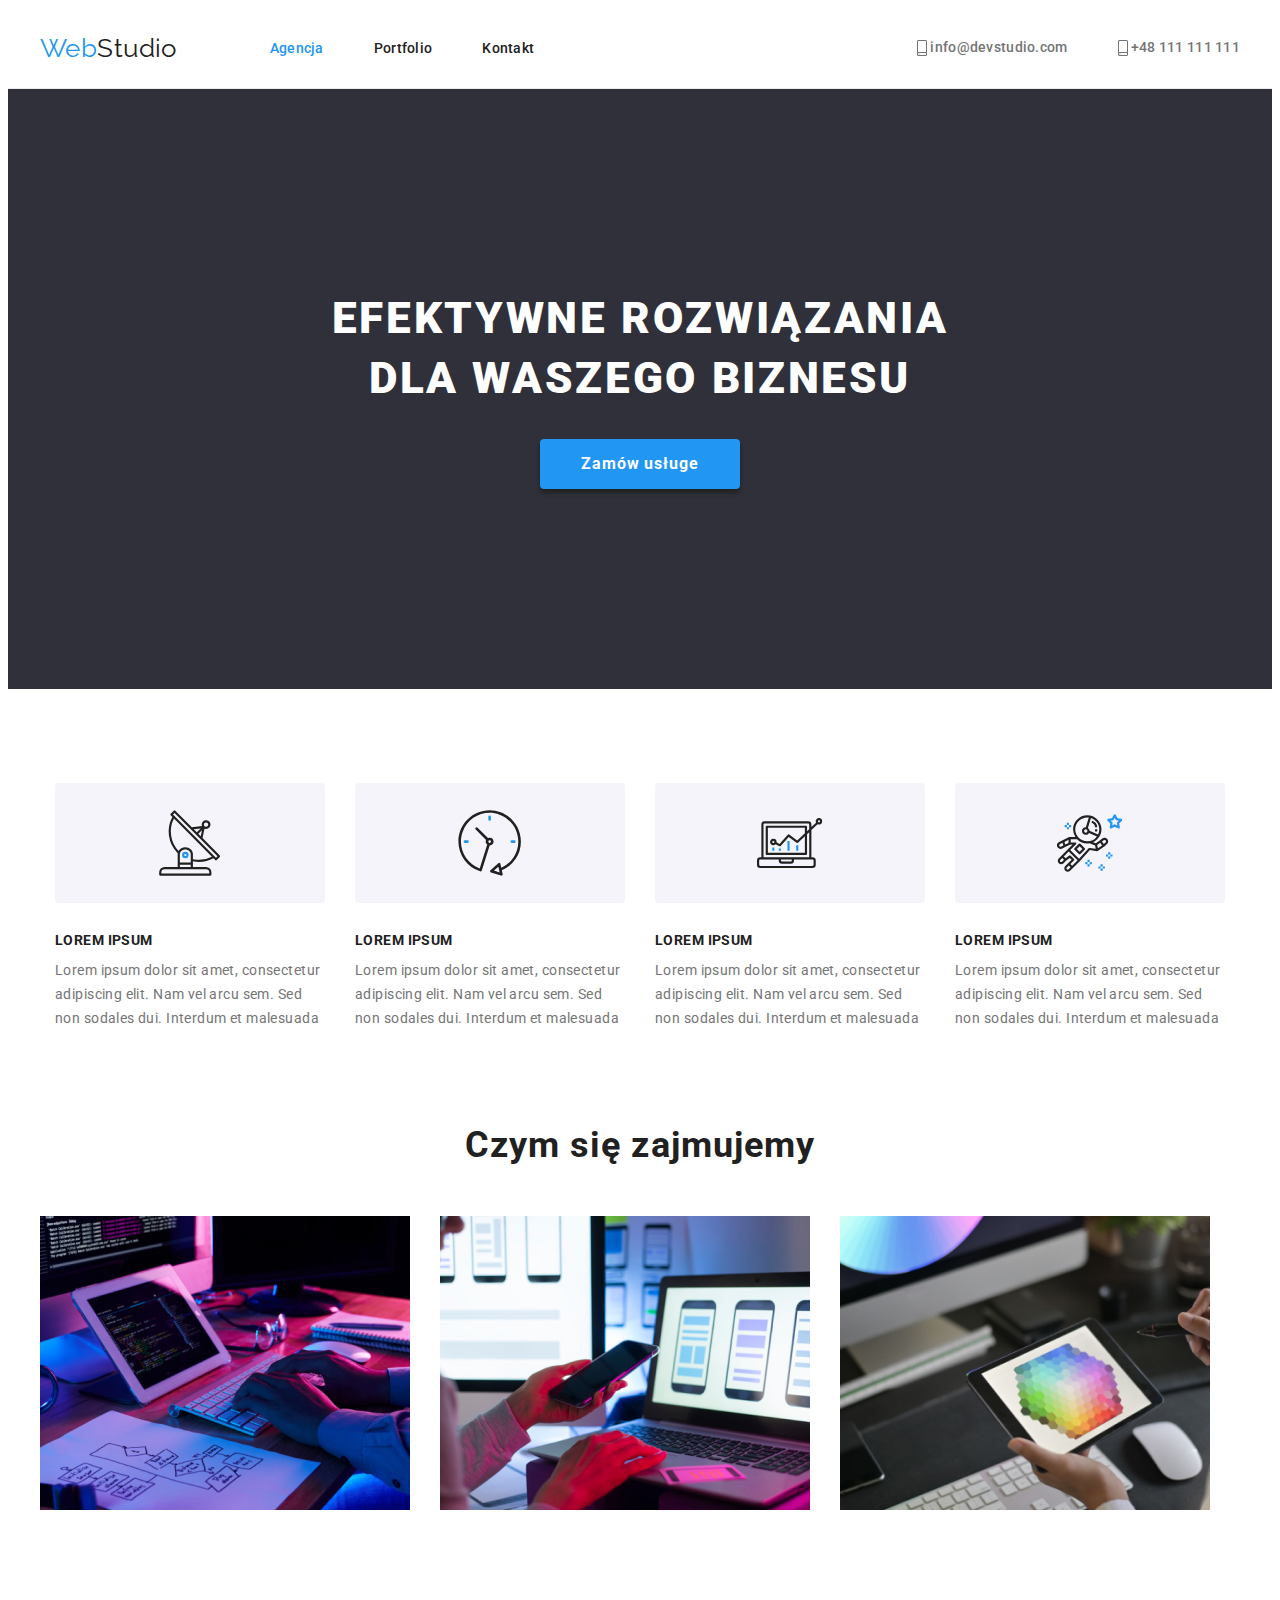
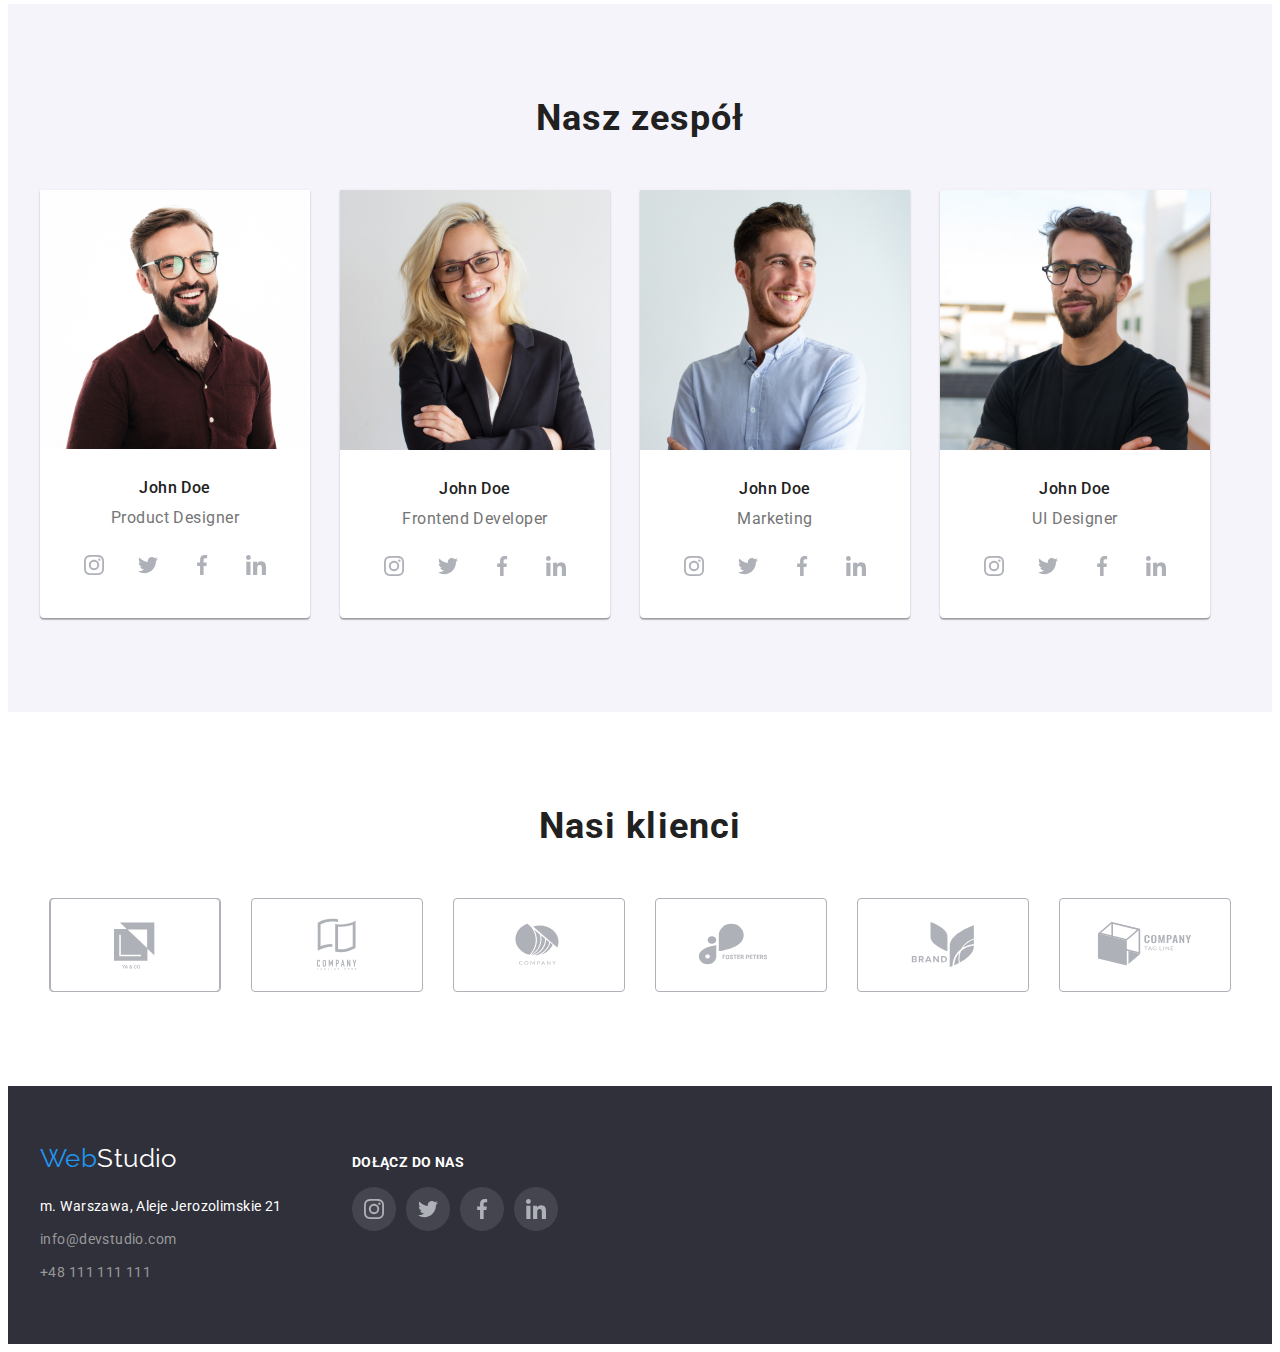
==== commit 46c7e8b5: "final elaboration" ====
--- a/index.html
+++ b/index.html
@@ -171,25 +171,25 @@
                 <ul class="social-media-box">
                   <li>
                     <a href="#" class="social-media"
-                      ><svg width="20" height="20">
+                      ><svg class=".fill_currentColor_svg" width="20" height="20">
                         <use href="images/icons.svg#icon-instagram-2"></use></svg
                     ></a>
                   </li>
                   <li>
                     <a href="#" class="social-media"
-                      ><svg width="20" height="20">
+                      ><svg class=".fill_currentColor_svg" width="20" height="20">
                         <use href="images/icons.svg#icon-twitter-1"></use></svg
                     ></a>
                   </li>
                   <li>
                     <a href="#" class="social-media"
-                      ><svg width="20" height="20">
+                      ><svg class=".fill_currentColor_svg" width="20" height="20">
                         <use href="images/icons.svg#icon-facebook-1"></use></svg
                     ></a>
                   </li>
                   <li>
                     <a href="#" class="social-media"
-                      ><svg width="20" height="20">
+                      ><svg class=".fill_currentColor_svg" width="20" height="20">
                         <use href="images/icons.svg#icon-linkedin-1"></use></svg
                     ></a>
                   </li>
@@ -272,42 +272,42 @@
           <ul class="aur_clients">
             <li class="aur_clients-a">
               <a href="#" class="aur_clients-a">
-                <svg width="106" height="60">
+                <svg class=".fill_currentColor_svg" width="106" height="60">
                   <use href="images/icons.svg#icon-Logo"></use>
                 </svg>
               </a>
             </li>
             <li class="aur_clients-li">
               <a href="#" class="aur_clients-a">
-                <svg width="106" height="60">
+                <svg class=".fill_currentColor_svg" width="106" height="60">
                   <use href="images/icons.svg#icon-Logo-1"></use>
                 </svg>
               </a>
             </li>
             <li class="aur_clients-li">
               <a href="#" class="aur_clients-a">
-                <svg width="106" height="60">
+                <svg class=".fill_currentColor_svg" width="106" height="60">
                   <use href="images/icons.svg#icon-Logo-2"></use>
                 </svg>
               </a>
             </li>
             <li class="aur_clients-li">
               <a href="#" class="aur_clients-a">
-                <svg width="106" height="60">
+                <svg class=".fill_currentColor_svg" width="106" height="60">
                   <use href="images/icons.svg#icon-Logo-5"></use>
                 </svg>
               </a>
             </li>
             <li class="aur_clients-li">
               <a href="#" class="aur_clients-a">
-                <svg width="106" height="60">
+                <svg class=".fill_currentColor_svg" width="106" height="60">
                   <use href="images/icons.svg#icon-Logo-3"></use>
                 </svg>
               </a>
             </li>
             <li class="aur_clients-li">
               <a href="#" class="aur_clients-a">
-                <svg width="106" height="60">
+                <svg class=".fill_currentColor_svg" width="106" height="60">
                   <use href="images/icons.svg#icon-Logo-4"></use>
                 </svg>
               </a>
--- a/css/styles.css
+++ b/css/styles.css
@@ -55,7 +55,7 @@
   padding-top: 0;
 }
 header {
-  padding: 30px 0;
+  padding: 25px 0;
   align-items: center;
   border-bottom: 1px solid #ececec;
 }
@@ -105,9 +105,11 @@
 }
 .background_image_title {
   text-align: center;
+  align-items: center;
   padding: 200px 0;
   background-color: #2f303a;
-  background-image: url('../images/header.jpg');
+  background-image: linear-gradient(rgba(47, 48, 58, 0.4), rgba(47, 48, 58, 0.4)),
+    url('../images/header.jpg');
   background-repeat: no-repeat;
   background-position: center;
   background-size: cover;
@@ -222,13 +224,15 @@
   height: 44px;
   justify-content: center;
   align-items: center;
-  fill: currentColor;
 }
 .social-media:hover,
 .social-media:focus {
   background-color: var(--link_and_button_color);
-  color: var(--letters_and_logo_color_white);
+  --color3: var(--letters_and_logo_color_white);
   outline: none;
+}
+.fill_currentColor_svg {
+  fill: currentColor;
 }
 .social-media-box {
   display: flex;
@@ -256,19 +260,18 @@
   gap: 30px;
 }
 .aur_clients-a {
-  border: 1px solid #afb1b8;
+  border: 1px solid currentColor;
   border-radius: 4px;
   width: 170px;
   height: 92px;
   display: flex;
   justify-content: center;
   align-items: center;
-  fill: currentColor;
+  color: #afb1b8;
 }
 .aur_clients-a:hover,
 .aur_clients-a:focus {
   --color3: var(--link_and_button_color);
-  cursor: pointer;
   border-color: var(--link_and_button_color);
   outline: none;
 }
@@ -308,6 +311,7 @@
 .footer_flex {
   display: flex;
   gap: 70px;
+  align-items: baseline;
 }
 .join_us_h3 {
   color: var(--letters_and_logo_color_white);
@@ -324,6 +328,7 @@
 }
 
 /* ⬇ <<PORTFOLIO>> ⬇ */
+
 .title_button {
   display: flex;
   flex-direction: row;
@@ -349,8 +354,6 @@
   display: inline-flex;
 }
 .TB_list > button {
-  width: 93px;
-  height: 38px;
   font-weight: 500;
   font-size: 16px;
   line-height: 1.62;
@@ -361,6 +364,7 @@
   border-radius: 4px;
   letter-spacing: 0.03em;
   font-family: inherit;
+  padding: 6px 25px;
 }
 .TB_list > button:hover {
   background-color: var(--link_and_button_color);
@@ -375,32 +379,15 @@
 
 .Port_list {
   width: 370px;
-  border: 1px solid #eeeeee;
-}
-.Port_list_links {
-  display: block;
-}
-.Port_list_links:hover,
-.Port_list_links:focus {
-  box-shadow: 0px 1px 1px rgba(0, 0, 0, 0.12), 0px 4px 4px rgba(0, 0, 0, 0.06),
-    1px 4px 6px rgba(0, 0, 0, 0.16);
-  display: block;
-  outline: transparent;
-}
-
-.Port_list:hover .Port_list_overlay_hidden,
-.Port_list:focus .Port_list_overlay_hidden {
-  transform: translateY(0%);
-}
-
+}
 .Port_list > img {
   width: 100%;
   height: 294px;
 }
 .Port_list_TextDiv {
-  padding-left: 24px;
-  padding-top: 20px;
-  padding-bottom: 20px;
+  padding: 20px 0 20px 24px;
+  border: 1px solid #eeeeee;
+  border-top: 0;
 }
 .Port_list_overlay_hidden {
   position: relative;
@@ -430,3 +417,20 @@
   color: #757575;
   letter-spacing: 0.03em;
 }
+
+/* ⬇ <<Shadow in Portfolio>> ⬇ */
+
+.shadow {
+  display: block;
+  color: inherit;
+}
+.shadow:hover,
+.shadow:focus {
+  box-shadow: 0px 1px 1px rgba(0, 0, 0, 0.12), 0px 4px 4px rgba(0, 0, 0, 0.06),
+    1px 4px 6px rgba(0, 0, 0, 0.16);
+  outline: transparent;
+}
+.Port_list:hover .Port_list_overlay_hidden,
+.Port_list:focus .Port_list_overlay_hidden {
+  transform: translateY(0%);
+}
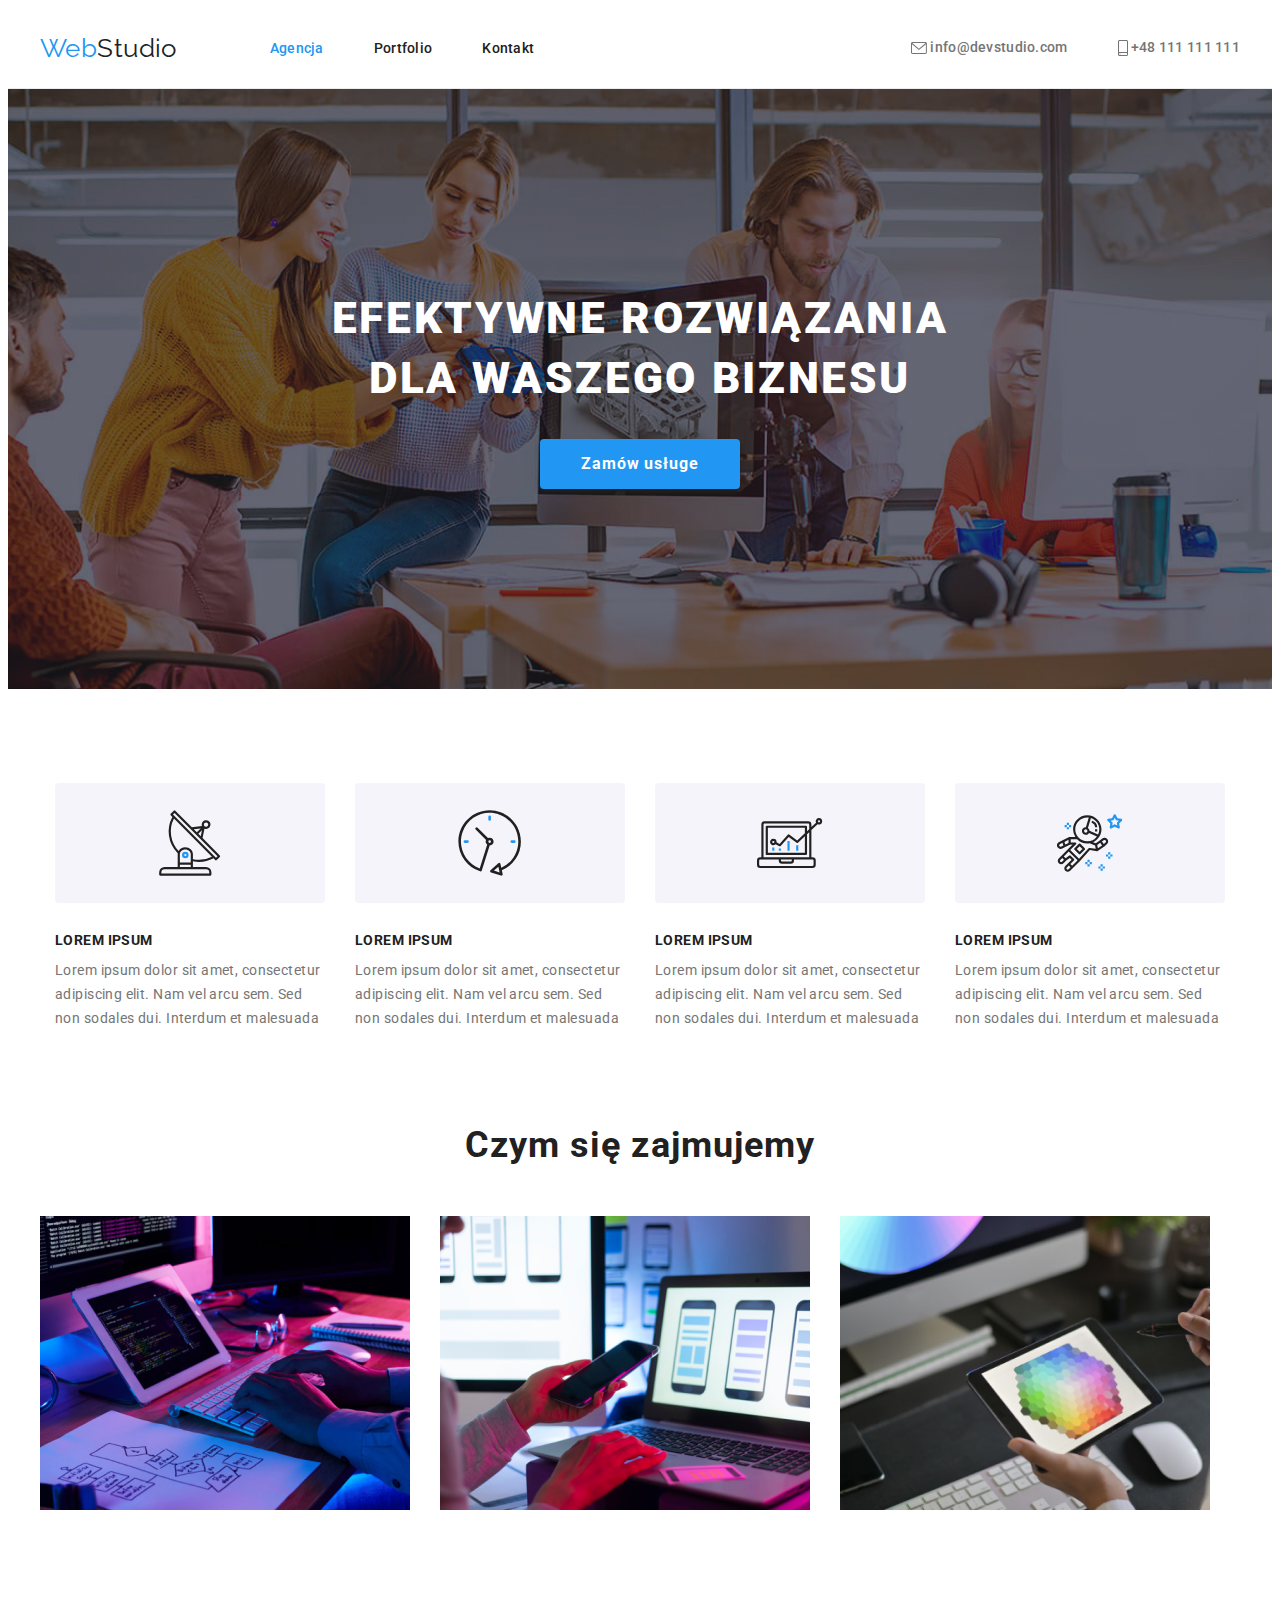
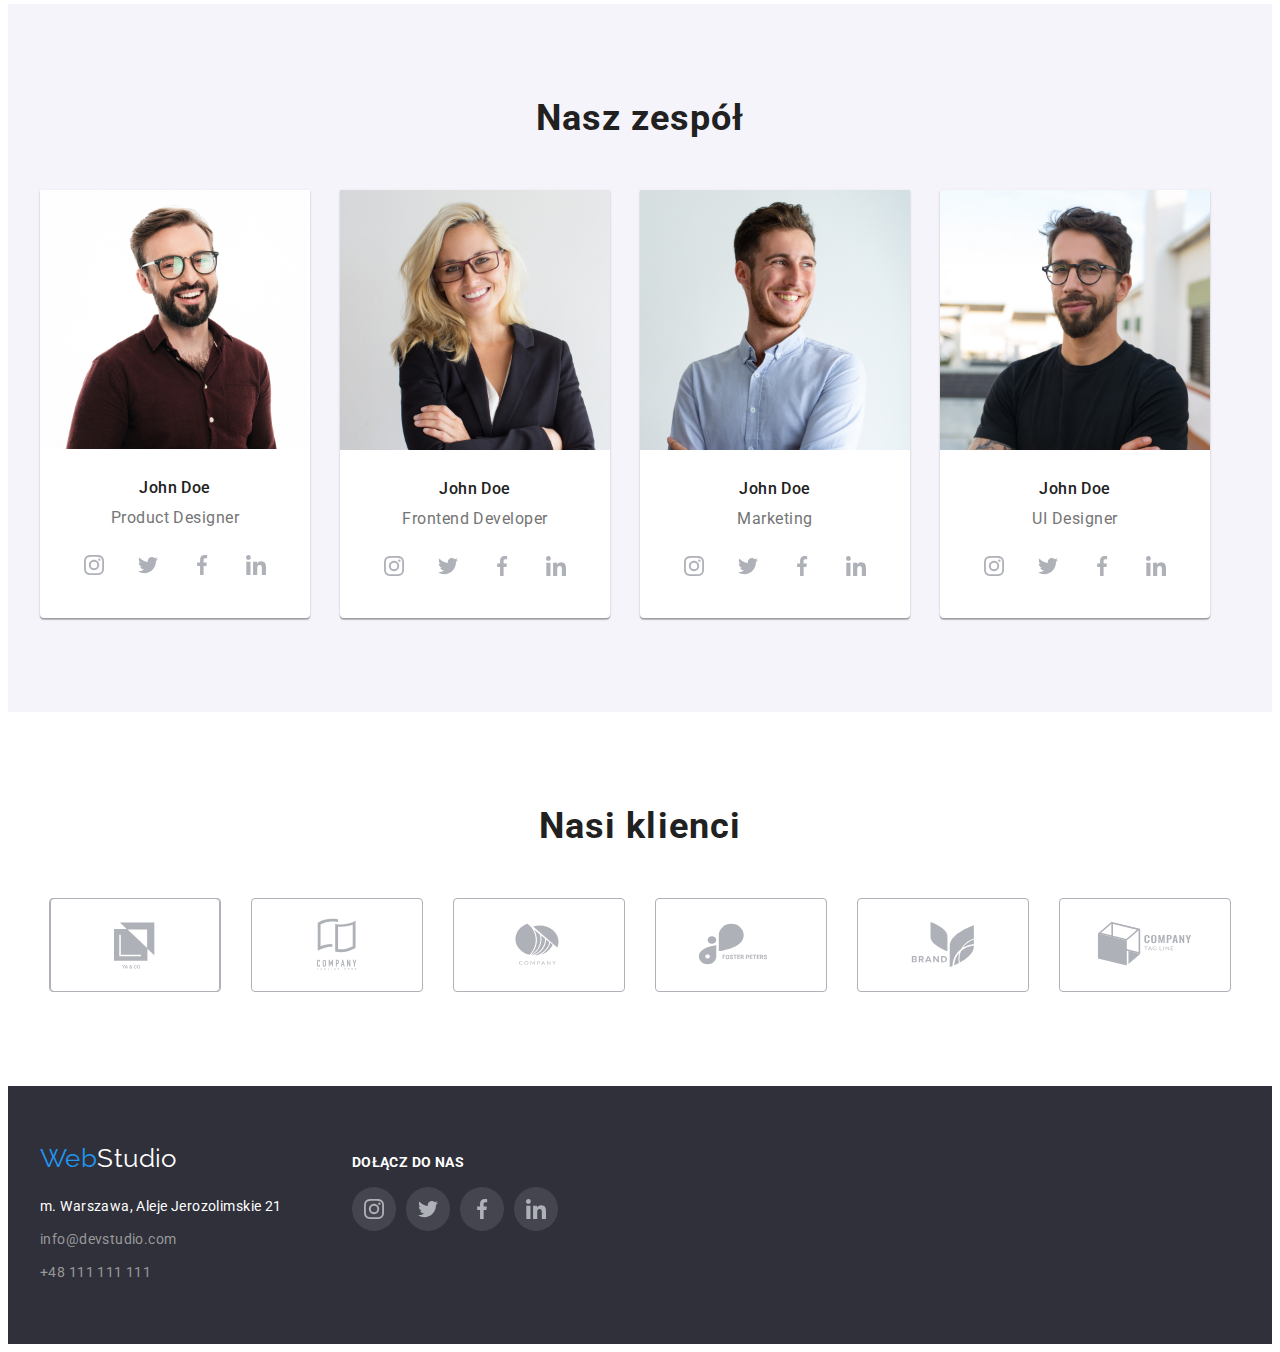
==== commit 60453cce: "small correct" ====
--- a/index.html
+++ b/index.html
@@ -33,8 +33,8 @@
         </nav>
         <div class="header_contact">
           <a class="header_link header_kontact_link" href="mailto:info@devstudio.com">
-            <svg class="header_contact_icon" width="10" height="16">
-              <use href="images/icons.svg#icon-smartphone"></use>
+            <svg class="header_contact_icon" width="16" height="12">
+              <use href="images/icons.svg#icon-envelope"></use>
             </svg>
             info@devstudio.com
           </a>
--- a/css/styles.css
+++ b/css/styles.css
@@ -81,6 +81,7 @@
   line-height: 1.14;
   letter-spacing: 0.02em;
   color: var(--letters_and_logo_color_black);
+  fill: currentColor;
 }
 .header_link:hover {
   color: var(--link_and_button_color);
@@ -94,6 +95,7 @@
 .header_contact_icon {
   fill: currentColor;
   vertical-align: middle;
+  --color2: currentColor;
 }
 .header_kontact_link {
   color: #757575;
@@ -109,7 +111,7 @@
   padding: 200px 0;
   background-color: #2f303a;
   background-image: linear-gradient(rgba(47, 48, 58, 0.4), rgba(47, 48, 58, 0.4)),
-    url('../images/header.jpg');
+    url('../images/Header.jpg');
   background-repeat: no-repeat;
   background-position: center;
   background-size: cover;
@@ -252,7 +254,9 @@
   color: #757575;
   letter-spacing: 0.03em;
 }
-
+.fill_currentColor_svg > use {
+  fill: currentColor;
+}
 .aur_clients {
   display: flex;
   justify-content: center;
